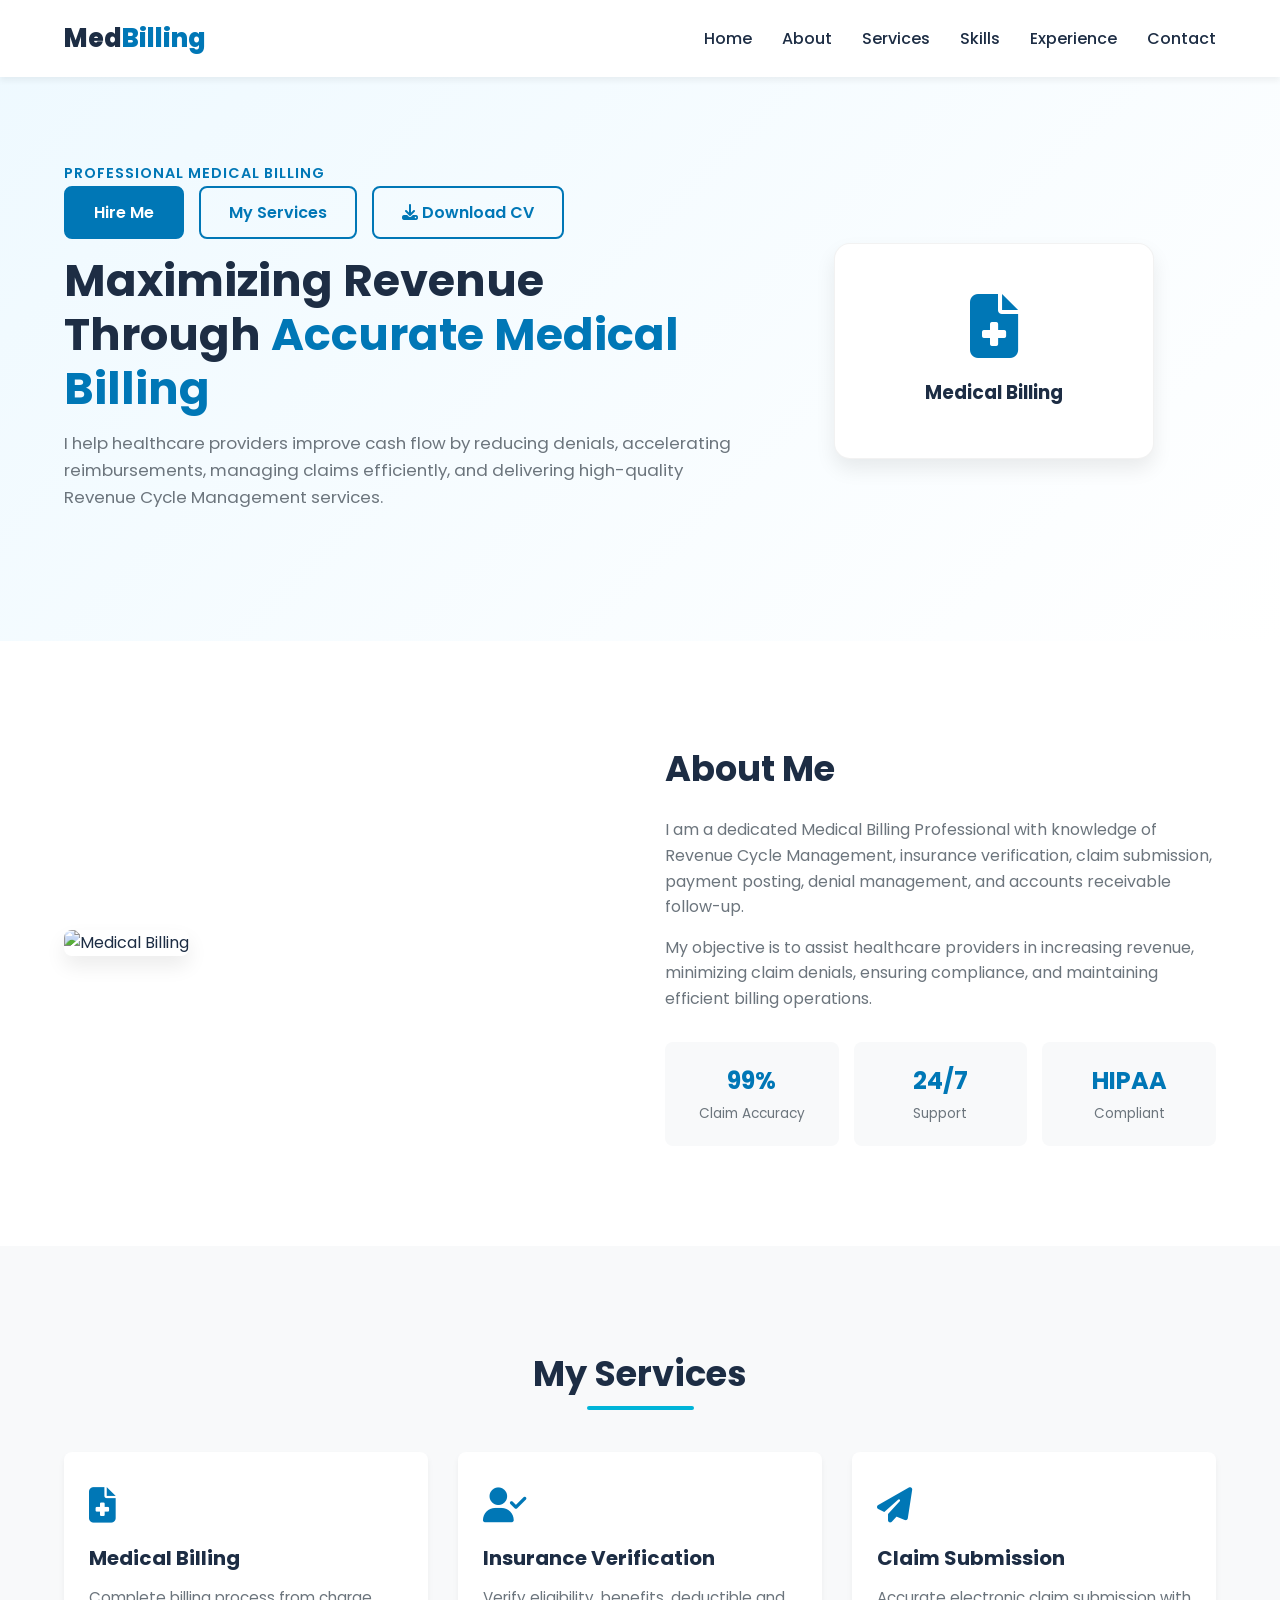
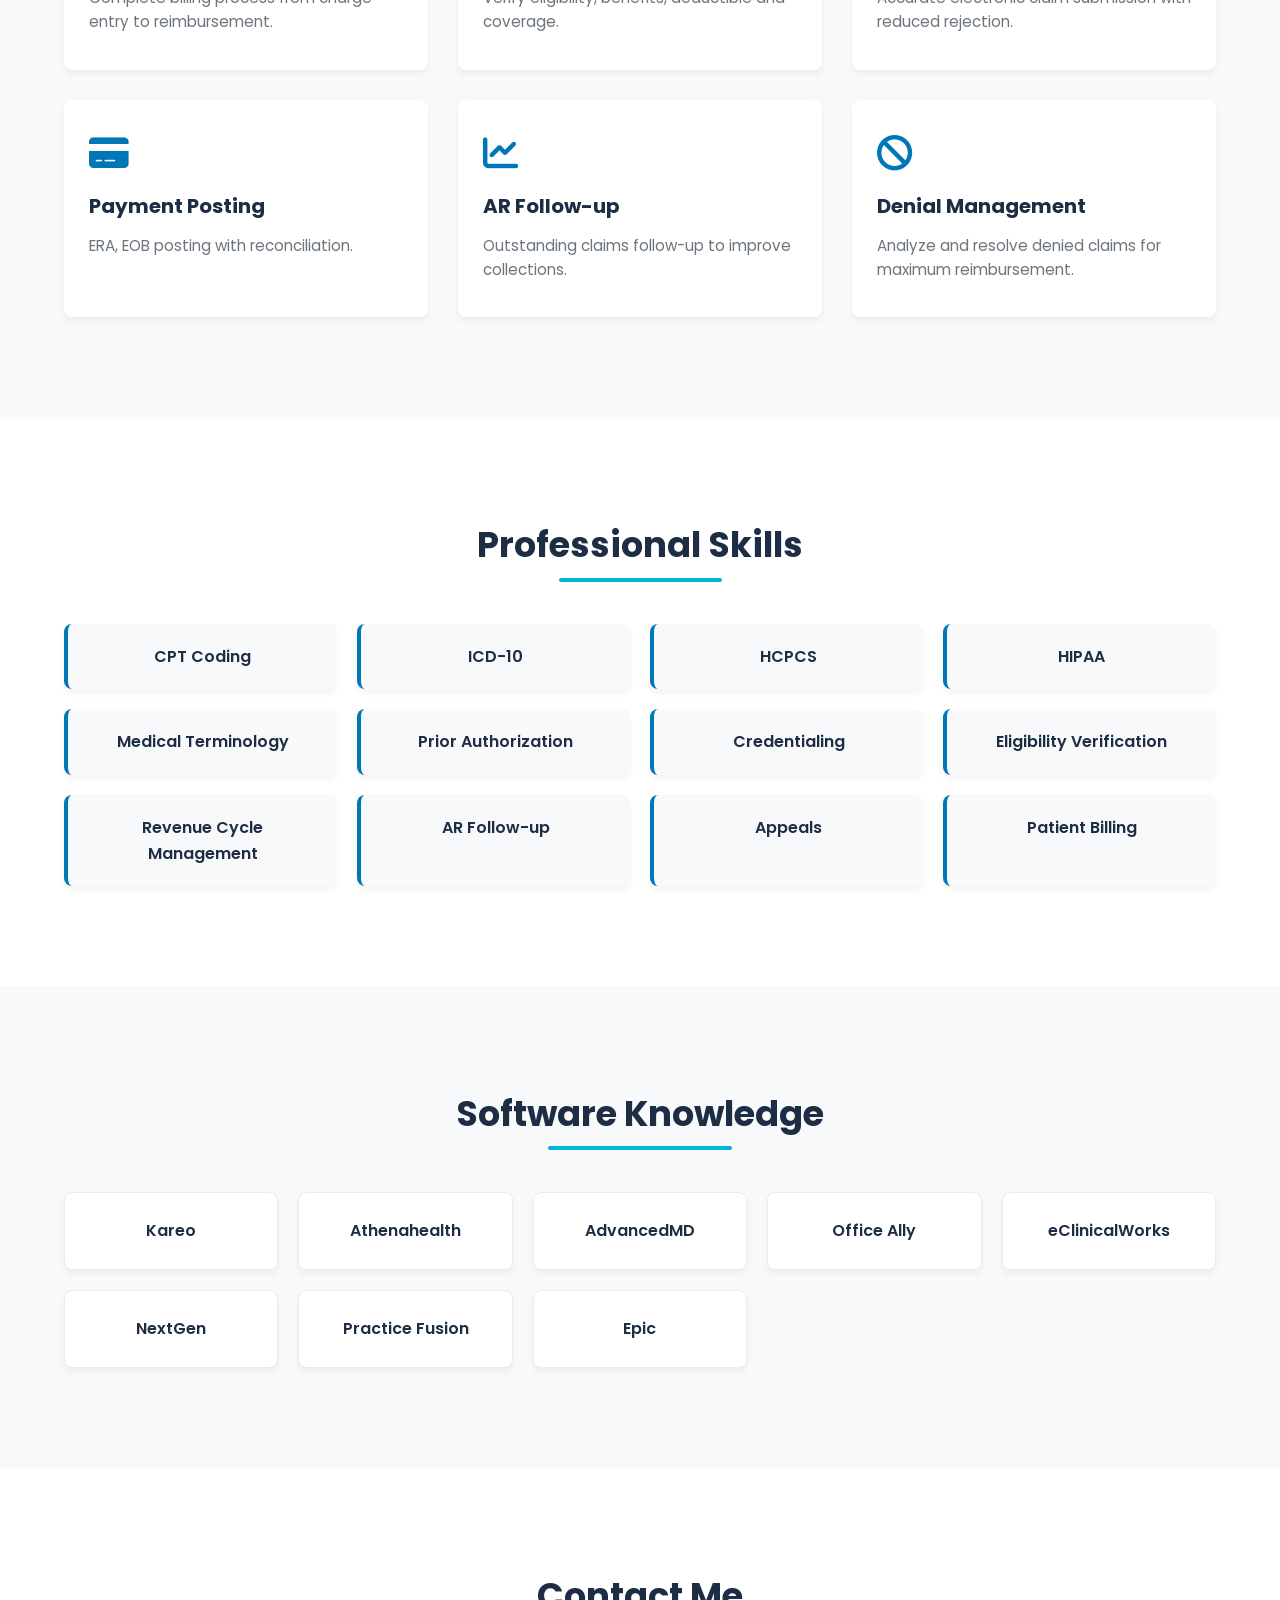
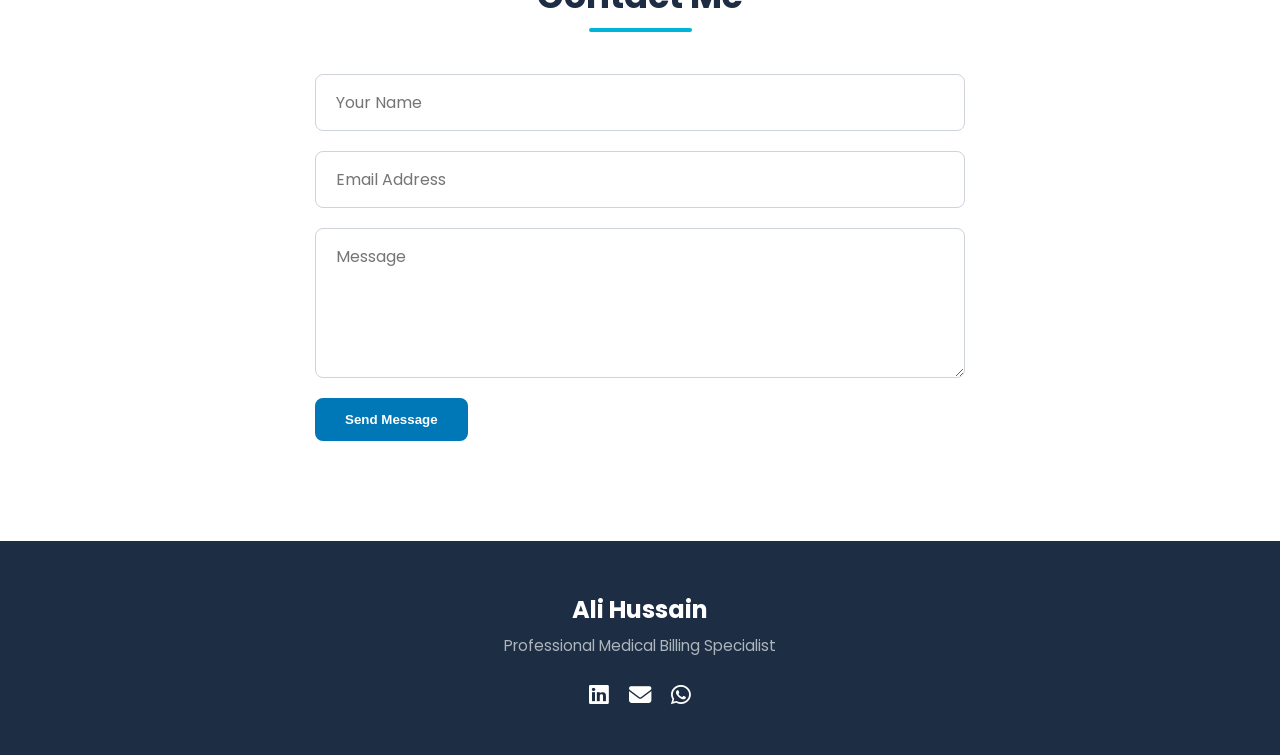
==== index.html @ ff2b83f6 "Rename billing.html to index.html" ====
<!DOCTYPE html>
<html lang="en">

<head>

    <meta charset="UTF-8">
    <meta http-equiv="X-UA-Compatible"
          content="IE=edge">

    <meta name="viewport"
          content="width=device-width, initial-scale=1.0">

    <title>Medical Billing Portfolio | Ali Hussain</title>

    <meta name="description"
          content="Professional Medical Billing Services | Revenue Cycle Management | AR Follow-up | Denial Management | Credentialing">

    <!-- Google Fonts -->

    <link rel="preconnect"
          href="https://fonts.googleapis.com">

    <link rel="preconnect"
          href="https://fonts.gstatic.com"
          crossorigin>

    <link href="https://fonts.googleapis.com/css2?family=Poppins:wght@300;400;500;600;700;800&display=swap"
          rel="stylesheet">

    <!-- Font Awesome -->

    <link rel="stylesheet"
          href="https://cdnjs.cloudflare.com/ajax/libs/font-awesome/6.6.0/css/all.min.css">

<link rel="stylesheet" href="style.css">



</head>

<body>

    <!--========================
        PRELOADER
    =========================-->

    <div id="preloader">

        <div class="loader"></div>

    </div>

    <!--========================
        HEADER
    =========================-->

    <header>

        <div class="container nav-container">

            <h2 class="logo">

                Med<span>Billing</span>

            </h2>

            <nav>

                <ul class="nav-links">

                    <li><a href="#home">Home</a></li>

                    <li><a href="#about">About</a></li>

                    <li><a href="#services">Services</a></li>

                    <li><a href="#skills">Skills</a></li>

                    <li><a href="#experience">Experience</a></li>

                    <li><a href="#contact">Contact</a></li>

                </ul>

            </nav>

            <div class="menu-btn">

                <i class="fas fa-bars"></i>

            </div>

        </div>

    </header>

    <!--========================
        HERO
    =========================-->

    <section id="home"
             class="hero">

        <div class="container hero-content">

            <div class="hero-left">

                <span class="small-title">

                    Professional Medical Billing

                </span>
<div class="hero-buttons">
    <a href="#contact" class="btn">Hire Me</a>
      <a href="#services"
                       class="btn-outline">

                        My Services

                    </a>
    <a href="ali.pdf" download class="btn-outline">
        <i class="fas fa-download"></i> Download CV
    </a>
     
</div>
                <h1>

                    Maximizing Revenue Through

                    <span>

                        Accurate Medical Billing

                    </span>

                </h1>

                <p>

                    I help healthcare providers improve cash flow by reducing denials,
                    accelerating reimbursements, managing claims efficiently, and
                    delivering high-quality Revenue Cycle Management services.

                </p>

            

            </div>

            <div class="hero-right">

                <div class="hero-card">

                    <i class="fa-solid fa-file-medical"></i>

                    <h3>

                        Medical Billing

                    </h3>

                </div>

            </div>

        </div>

    </section>

    <!--========================
        ABOUT
    =========================-->

    <section id="about"
             class="about">

        <div class="container section-grid">

            <div>

                <img src="https://images.unsplash.com/photo-1576091160550-2173dba999ef?w=800"
                     alt="Medical Billing">

            </div>

            <div>

                <h2>

                    About Me

                </h2>

                <p>

                    I am a dedicated Medical Billing Professional with knowledge of
                    Revenue Cycle Management, insurance verification, claim submission,
                    payment posting, denial management, and accounts receivable follow-up.

                </p>

                <p>

                    My objective is to assist healthcare providers in increasing revenue,
                    minimizing claim denials, ensuring compliance, and maintaining
                    efficient billing operations.

                </p>

                <div class="about-boxes">

                    <div class="box">

                        <h3>99%</h3>

                        <span>Claim Accuracy</span>

                    </div>

                    <div class="box">

                        <h3>24/7</h3>

                        <span>Support</span>

                    </div>

                    <div class="box">

                        <h3>HIPAA</h3>

                        <span>Compliant</span>

                    </div>

                </div>

            </div>

        </div>

    </section>

    <!--========================
        SERVICES
    =========================-->

    <section id="services"
             class="services">

        <div class="container">

            <div class="section-title">

                <h2>

                    My Services

                </h2>

            </div>

            <div class="service-grid">

                <div class="service-card">

                    <i class="fas fa-file-medical"></i>

                    <h3>

                        Medical Billing

                    </h3>

                    <p>

                        Complete billing process from charge entry to reimbursement.

                    </p>

                </div>

                <div class="service-card">

                    <i class="fas fa-user-check"></i>

                    <h3>

                        Insurance Verification

                    </h3>

                    <p>

                        Verify eligibility, benefits, deductible and coverage.

                    </p>

                </div>

                <div class="service-card">

                    <i class="fas fa-paper-plane"></i>

                    <h3>

                        Claim Submission

                    </h3>

                    <p>

                        Accurate electronic claim submission with reduced rejection.

                    </p>

                </div>

                <div class="service-card">

                    <i class="fas fa-credit-card"></i>

                    <h3>

                        Payment Posting

                    </h3>

                    <p>

                        ERA, EOB posting with reconciliation.

                    </p>

                </div>

                <div class="service-card">

                    <i class="fas fa-chart-line"></i>

                    <h3>

                        AR Follow-up

                    </h3>

                    <p>

                        Outstanding claims follow-up to improve collections.

                    </p>

                </div>

                <div class="service-card">

                    <i class="fas fa-ban"></i>

                    <h3>

                        Denial Management

                    </h3>

                    <p>

                        Analyze and resolve denied claims for maximum reimbursement.

                    </p>

                </div>

            </div>

        </div>

    </section>

    <!--========================
        SKILLS
    =========================-->

    <section id="skills"
             class="skills">

        <div class="container">

            <div class="section-title">

                <h2>

                    Professional Skills

                </h2>

            </div>

            <div class="skill-grid">

                <div class="skill">

                    CPT Coding

                </div>

                <div class="skill">

                    ICD-10

                </div>

                <div class="skill">

                    HCPCS

                </div>

                <div class="skill">

                    HIPAA

                </div>

                <div class="skill">

                    Medical Terminology

                </div>

                <div class="skill">

                    Prior Authorization

                </div>

                <div class="skill">

                    Credentialing

                </div>

                <div class="skill">

                    Eligibility Verification

                </div>

                <div class="skill">

                    Revenue Cycle Management

                </div>

                <div class="skill">

                    AR Follow-up

                </div>

                <div class="skill">

                    Appeals

                </div>

                <div class="skill">

                    Patient Billing

                </div>

            </div>

        </div>

    </section>

    <!--========================
        EXPERIENCE
    =========================-->

    <section id="experience"
             class="experience">

        <div class="container">

            <div class="section-title">

                <h2>

                    Software Knowledge

                </h2>

            </div>

            <div class="software-grid">

                <div>Kareo</div>

                <div>Athenahealth</div>

                <div>AdvancedMD</div>

                <div>Office Ally</div>

                <div>eClinicalWorks</div>

                <div>NextGen</div>

                <div>Practice Fusion</div>

                <div>Epic</div>

            </div>

        </div>

    </section>

    <!--========================
        CONTACT
    =========================-->

    <section id="contact"
             class="contact">

        <div class="container">

            <div class="section-title">

                <h2>

                    Contact Me

                </h2>

            </div>

            <form action="Thanks.html" method="POST">
    <input type="text" name="name" placeholder="Your Name" required>
    <input type="email" name="email" placeholder="Email Address" required>
    <textarea name="message" placeholder="Message" required></textarea>
    <button type="submit" class="btn" name="btn">Send Message</button>
</form>

        </div>

    </section>

    <!--========================
        FOOTER
    =========================-->

    <footer>

        <div class="container">

            <h3>

                Ali Hussain

            </h3>

            <p>

                Professional Medical Billing Specialist

            </p>

      
<div class="socials">
    <a href="923213318473" target="_blank"><i class="fab fa-linkedin"></i></a>
    <a href="alihussain7312l@gmail.com"><i class="fas fa-envelope"></i></a>
    <a href="https://wa.me/YOUR_PHONE_NUMBER" target="_blank"><i class="fab fa-whatsapp"></i></a>
</div>
    </footer>

    

</body>

</html>
---- style.css ----
/* ==========================================
   RESET & VARIABLES
   ========================================== */
:root {
  --primary-color: #0077b6;
  --primary-dark: #023e8a;
  --accent-color: #00b4d8;
  --bg-light: #f8f9fa;
  --bg-white: #ffffff;
  --text-dark: #1d2d44;
  --text-muted: #6c757d;
  --shadow-sm: 0 4px 6px rgba(0, 0, 0, 0.05);
  --shadow-md: 0 10px 20px rgba(0, 0, 0, 0.08);
  --radius: 8px;
  --transition: all 0.3s ease;
}

* {
  margin: 0;
  padding: 0;
  box-sizing: border-box;
}

html {
  scroll-behavior: smooth;
}

body {
  font-family: 'Poppins', sans-serif;
  color: var(--text-dark);
  background-color: var(--bg-white);
  line-height: 1.6;
}

ul {
  list-style: none;
}

a {
  text-decoration: none;
  color: inherit;
}

.container {
  width: 90%;
  max-width: 1200px;
  margin: 0 auto;
}

/* ==========================================
   BUTTONS & TYPOGRAPHY
   ========================================== */
.btn {
  display: inline-block;
  padding: 12px 28px;
  background-color: var(--primary-color);
  color: #fff;
  border-radius: var(--radius);
  font-weight: 600;
  border: 2px solid var(--primary-color);
  cursor: pointer;
  transition: var(--transition);
}

.btn:hover {
  background-color: var(--primary-dark);
  border-color: var(--primary-dark);
}

.btn-outline {
  display: inline-block;
  padding: 12px 28px;
  background-color: transparent;
  color: var(--primary-color);
  border-radius: var(--radius);
  font-weight: 600;
  border: 2px solid var(--primary-color);
  cursor: pointer;
  transition: var(--transition);
}

.btn-outline:hover {
  background-color: var(--primary-color);
  color: #fff;
}

.section-title {
  text-align: center;
  margin-bottom: 50px;
}

.section-title h2 {
  font-size: 2.2rem;
  font-weight: 700;
  position: relative;
  display: inline-block;
}

.section-title h2::after {
  content: '';
  position: absolute;
  width: 50%;
  height: 4px;
  background-color: var(--accent-color);
  bottom: -8px;
  left: 25%;
  border-radius: 2px;
}

/* ==========================================
   PRELOADER
   ========================================== */
#preloader {
  position: fixed;
  inset: 0;
  background: #fff;
  z-index: 9999;
  display: flex;
  justify-content: center;
  align-items: center;
}

.loader {
  width: 48px;
  height: 48px;
  border: 5px solid var(--bg-light);
  border-bottom-color: var(--primary-color);
  border-radius: 50%;
  animation: rotation 1s linear infinite;
}

@keyframes rotation {
  0% { transform: rotate(0deg); }
  100% { transform: rotate(360deg); }
}

/* ==========================================
   HEADER & NAVIGATION
   ========================================== */
header {
  position: fixed;
  top: 0;
  left: 0;
  width: 100%;
  background: rgba(255, 255, 255, 0.95);
  backdrop-filter: blur(8px);
  box-shadow: var(--shadow-sm);
  z-index: 1000;
}

.nav-container {
  display: flex;
  justify-content: space-between;
  align-items: center;
  padding: 18px 0;
}

.logo {
  font-size: 1.6rem;
  font-weight: 800;
  color: var(--text-dark);
}

.logo span {
  color: var(--primary-color);
}

.nav-links {
  display: flex;
  gap: 30px;
}

.nav-links a {
  font-weight: 500;
  transition: var(--transition);
}

.nav-links a:hover {
  color: var(--primary-color);
}

.menu-btn {
  display: none;
  font-size: 1.5rem;
  cursor: pointer;
}

/* ==========================================
   HERO SECTION
   ========================================== */
.hero {
  padding: 160px 0 100px;
  background: linear-gradient(135deg, #eef9ff 0%, #ffffff 100%);
}

.hero-content {
  display: grid;
  grid-template-columns: 1.2fr 0.8fr;
  gap: 40px;
  align-items: center;
}

.small-title {
  color: var(--primary-color);
  font-weight: 600;
  text-transform: uppercase;
  letter-spacing: 1px;
  font-size: 0.9rem;
}

.hero-left h1 {
  font-size: 2.8rem;
  line-height: 1.2;
  margin: 15px 0;
}

.hero-left h1 span {
  color: var(--primary-color);
}

.hero-left p {
  color: var(--text-muted);
  margin-bottom: 30px;
  font-size: 1.05rem;
}

.hero-buttons {
  display: flex;
  gap: 15px;
}

.hero-right {
  display: flex;
  justify-content: center;
}

.hero-card {
  background: var(--bg-white);
  padding: 50px 40px;
  border-radius: 16px;
  box-shadow: var(--shadow-md);
  text-align: center;
  border: 1px solid rgba(0, 0, 0, 0.05);
  width: 100%;
  max-width: 320px;
}

.hero-card i {
  font-size: 4rem;
  color: var(--primary-color);
  margin-bottom: 20px;
}

/* ==========================================
   ABOUT SECTION
   ========================================== */
.about {
  padding: 100px 0;
}

.section-grid {
  display: grid;
  grid-template-columns: 1fr 1fr;
  gap: 50px;
  align-items: center;
}

.section-grid img {
  width: 100%;
  border-radius: var(--radius);
  box-shadow: var(--shadow-md);
  object-fit: cover;
}

.about h2 {
  font-size: 2.2rem;
  margin-bottom: 20px;
}

.about p {
  color: var(--text-muted);
  margin-bottom: 15px;
}

.about-boxes {
  display: grid;
  grid-template-columns: repeat(3, 1fr);
  gap: 15px;
  margin-top: 30px;
}

.about-boxes .box {
  background: var(--bg-light);
  padding: 20px;
  border-radius: var(--radius);
  text-align: center;
}

.about-boxes .box h3 {
  color: var(--primary-color);
  font-size: 1.5rem;
}

.about-boxes .box span {
  font-size: 0.85rem;
  color: var(--text-muted);
}

/* ==========================================
   SERVICES SECTION
   ========================================== */
.services {
  padding: 100px 0;
  background-color: var(--bg-light);
}

.service-grid {
  display: grid;
  grid-template-columns: repeat(auto-fit, minmax(300px, 1fr));
  gap: 30px;
}

.service-card {
  background: var(--bg-white);
  padding: 35px 25px;
  border-radius: var(--radius);
  box-shadow: var(--shadow-sm);
  transition: var(--transition);
}

.service-card:hover {
  transform: translateY(-8px);
  box-shadow: var(--shadow-md);
}

.service-card i {
  font-size: 2.2rem;
  color: var(--primary-color);
  margin-bottom: 20px;
}

.service-card h3 {
  margin-bottom: 12px;
  font-size: 1.25rem;
}

.service-card p {
  color: var(--text-muted);
  font-size: 0.95rem;
}

/* ==========================================
   SKILLS SECTION
   ========================================== */
.skills {
  padding: 100px 0;
}

.skill-grid {
  display: grid;
  grid-template-columns: repeat(auto-fit, minmax(220px, 1fr));
  gap: 20px;
}

.skill {
  background: var(--bg-light);
  padding: 20px;
  text-align: center;
  border-radius: var(--radius);
  font-weight: 600;
  border-left: 4px solid var(--primary-color);
  box-shadow: var(--shadow-sm);
  transition: var(--transition);
}

.skill:hover {
  background: var(--primary-color);
  color: #fff;
}

/* ==========================================
   EXPERIENCE / SOFTWARE SECTION
   ========================================== */
.experience {
  padding: 100px 0;
  background-color: var(--bg-light);
}

.software-grid {
  display: grid;
  grid-template-columns: repeat(auto-fit, minmax(180px, 1fr));
  gap: 20px;
}

.software-grid div {
  background: var(--bg-white);
  padding: 25px;
  text-align: center;
  border-radius: var(--radius);
  font-weight: 600;
  box-shadow: var(--shadow-sm);
  border: 1px solid #e9ecef;
}

/* ==========================================
   CONTACT SECTION
   ========================================== */
.contact {
  padding: 100px 0;
}

.contact form {
  max-width: 650px;
  margin: 0 auto;
  display: flex;
  flex-direction: column;
  gap: 20px;
}

.contact input,
.contact textarea {
  width: 100%;
  padding: 15px 20px;
  border: 1px solid #ced4da;
  border-radius: var(--radius);
  font-family: inherit;
  font-size: 1rem;
  outline: none;
  transition: var(--transition);
}

.contact input:focus,
.contact textarea:focus {
  border-color: var(--primary-color);
  box-shadow: 0 0 0 3px rgba(0, 119, 182, 0.15);
}

.contact textarea {
  height: 150px;
  resize: vertical;
}

.contact button {
  align-self: flex-start;
}

/* ==========================================
   FOOTER
   ========================================== */
footer {
  background-color: var(--text-dark);
  color: #fff;
  padding: 50px 0 20px;
  text-align: center;
}

footer h3 {
  font-size: 1.5rem;
  margin-bottom: 5px;
}

footer p {
  color: #adb5bd;
  font-size: 0.95rem;
}

.socials {
  display: flex;
  justify-content: center;
  gap: 20px;
  margin: 25px 0;
}

.socials i {
  font-size: 1.4rem;
  color: #fff;
  cursor: pointer;
  transition: var(--transition);
}

.socials i:hover {
  color: var(--accent-color);
}

footer p:last-child {
  margin-top: 20px;
  font-size: 0.85rem;
  border-top: 1px solid rgba(255, 255, 255, 0.1);
  padding-top: 20px;
}

/* ==========================================
   RESPONSIVE MEDIA QUERIES
   ========================================== */
@media (max-width: 992px) {
  .hero-content,
  .section-grid {
    grid-template-columns: 1fr;
  }

  .hero {
    padding-top: 130px;
  }

  .hero-right {
    margin-top: 20px;
  }
}

@media (max-width: 768px) {
  .menu-btn {
    display: block;
  }

  .nav-links {
    position: fixed;
    top: 70px;
    left: -100%;
    width: 100%;
    height: calc(100vh - 70px);
    background-color: var(--bg-white);
    flex-direction: column;
    align-items: center;
    padding-top: 50px;
    transition: var(--transition);
  }

  /* Add .active class via script.js when menu button is clicked */
  .nav-links.active {
    left: 0;
  }

  .hero-left h1 {
    font-size: 2.1rem;
  }

  .about-boxes {
    grid-template-columns: 1fr;
  }
}

/* Force hide preloader */
#preloader {
  display: none !important;
}
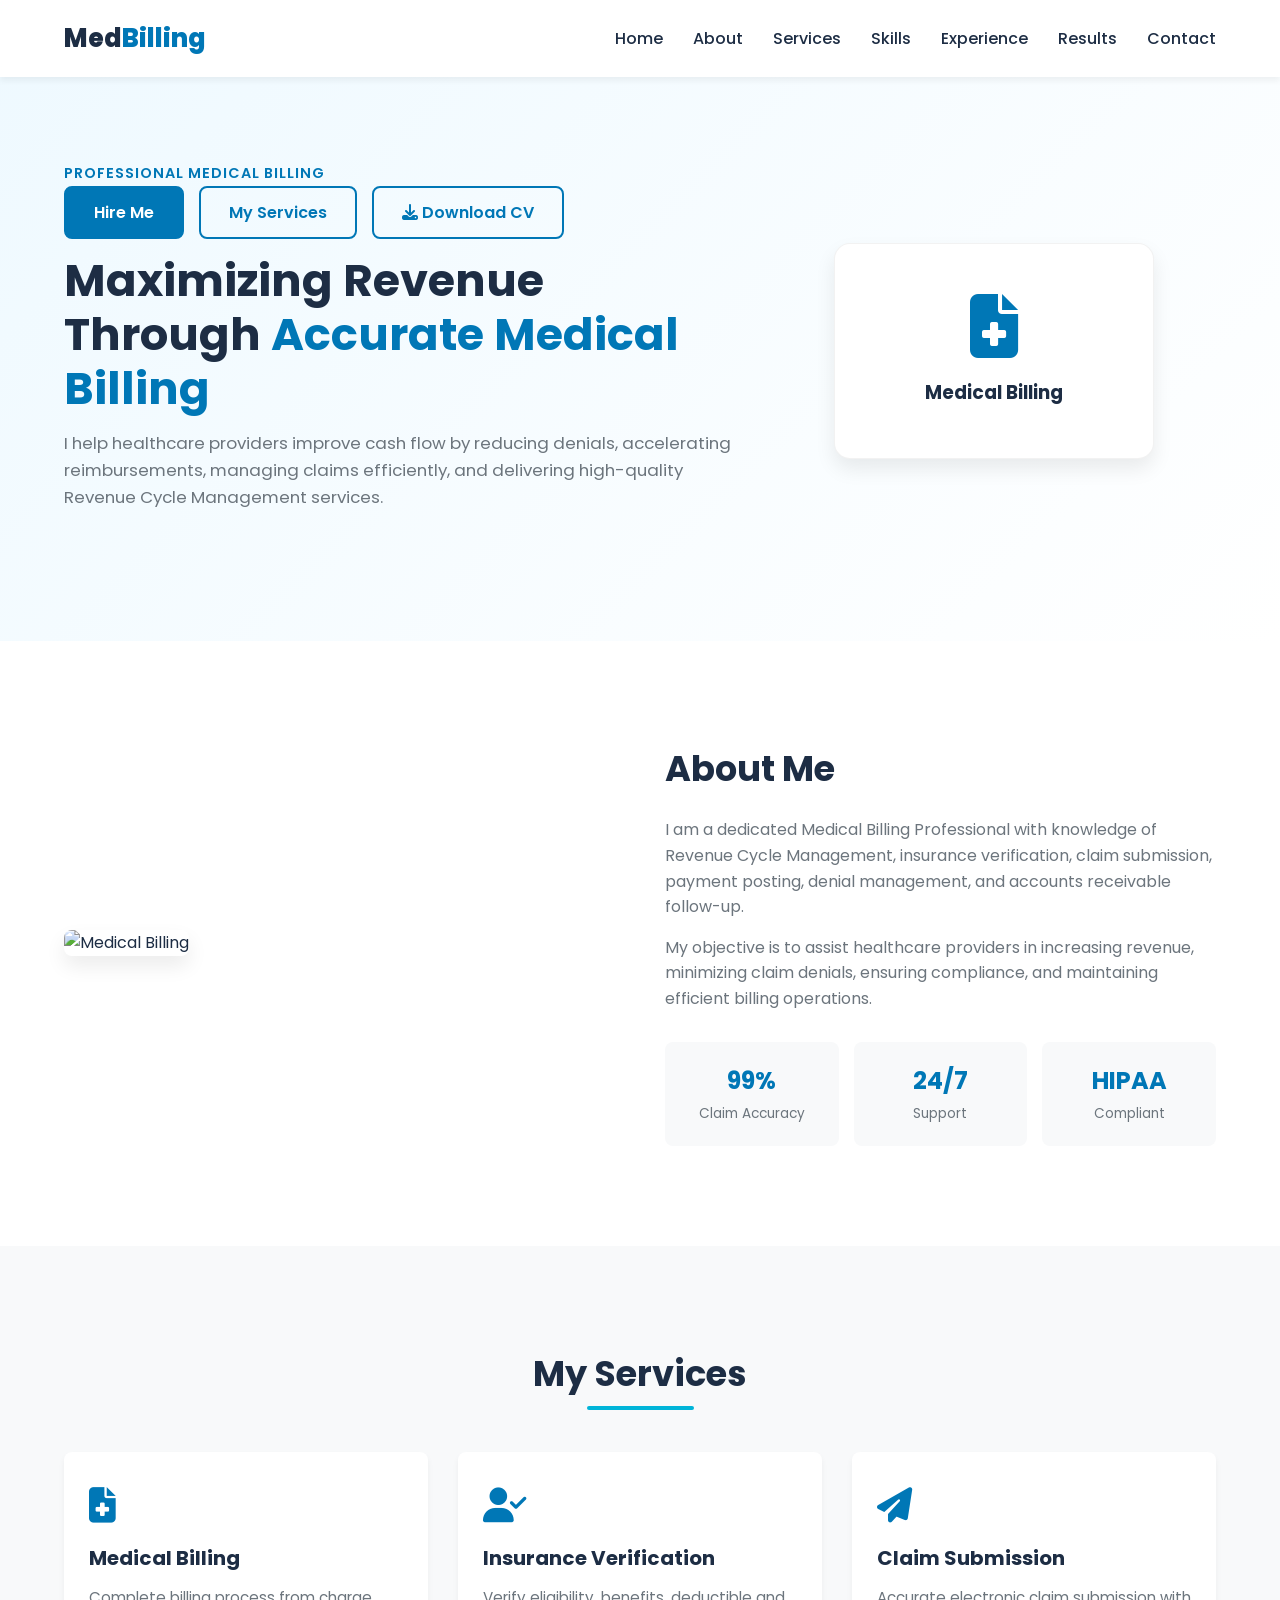
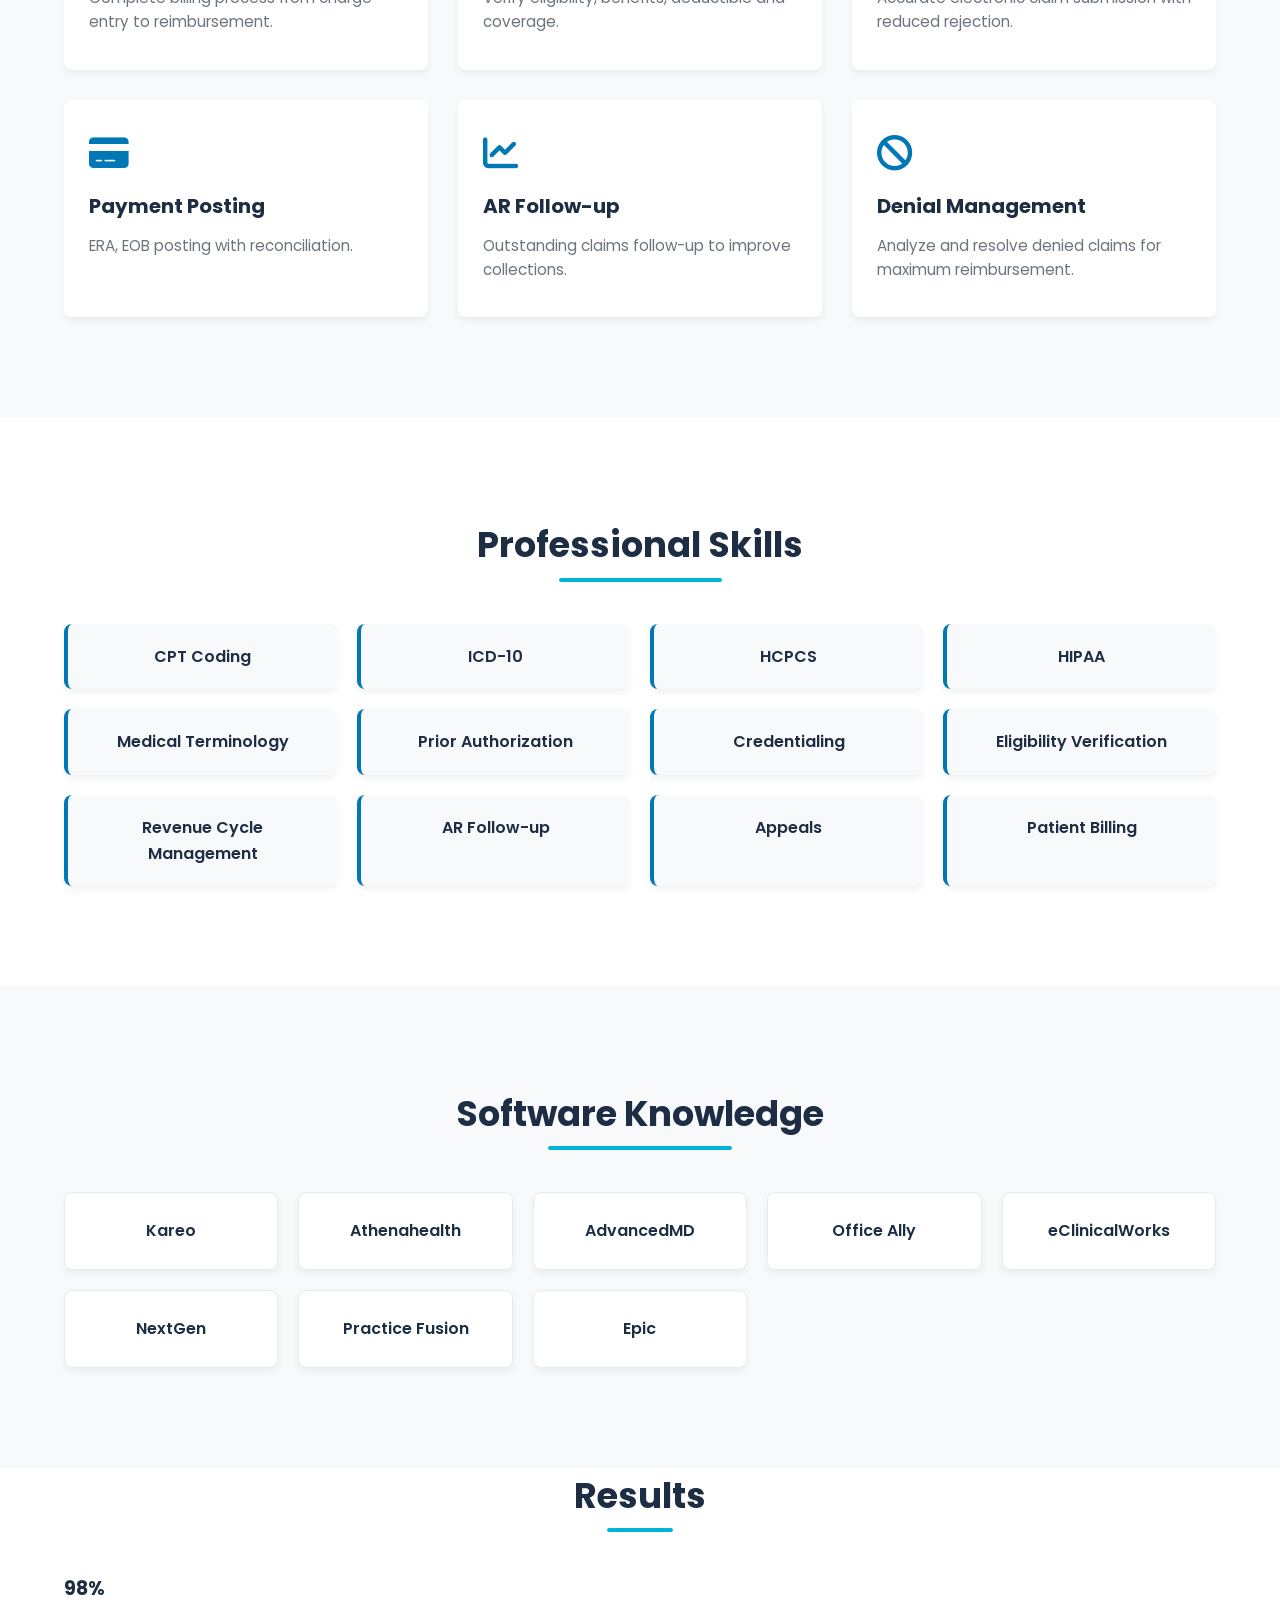
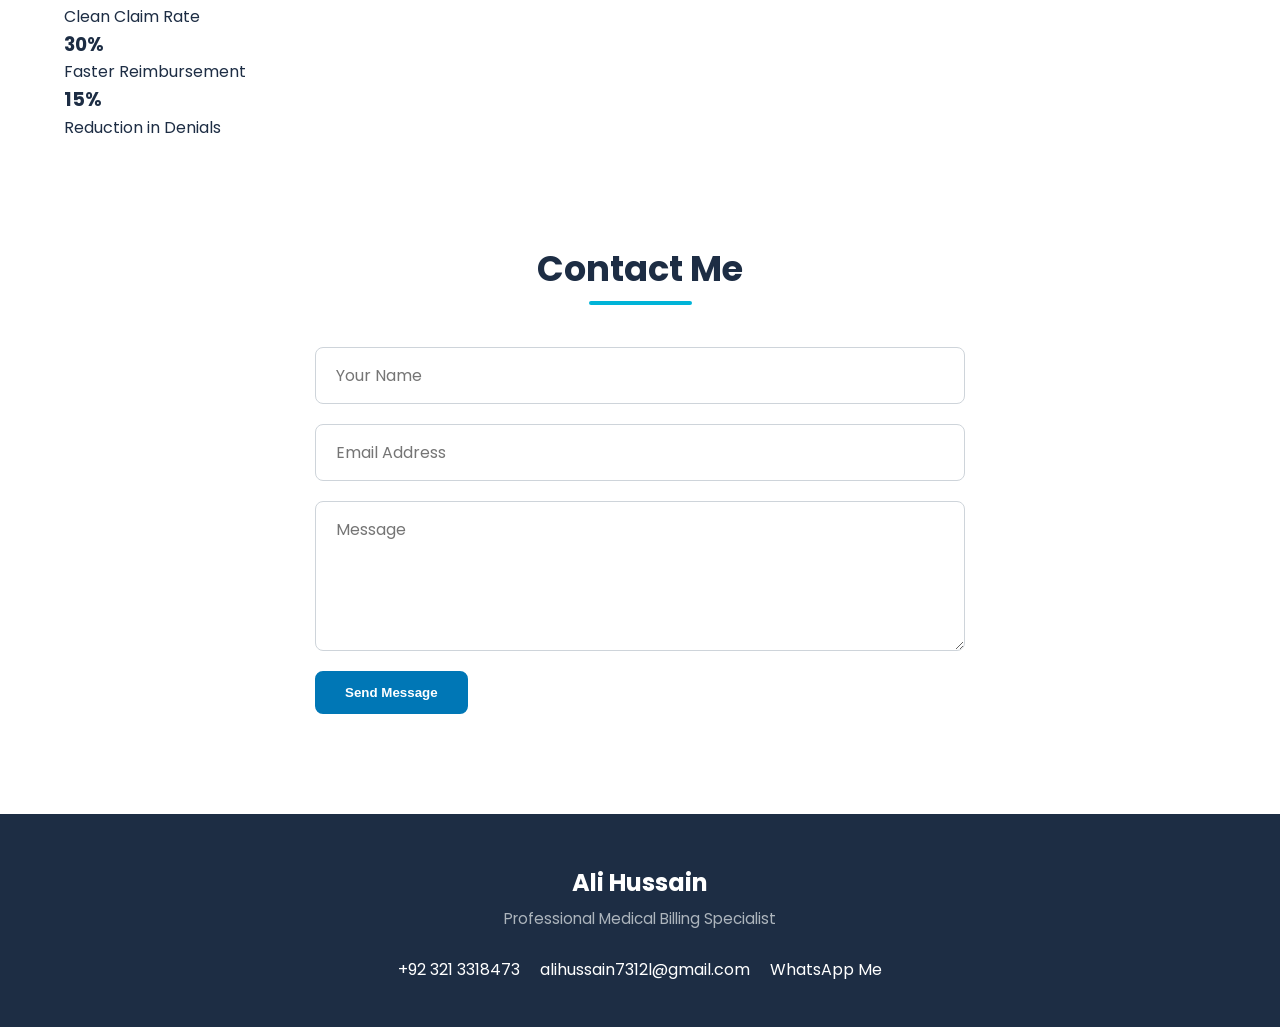
==== commit 58a7fec3: "Revise index.html for improved structure and content Updated the HTML structure and content for the " ====
--- a/index.html
+++ b/index.html
@@ -78,6 +78,8 @@
                     <li><a href="#skills">Skills</a></li>
 
                     <li><a href="#experience">Experience</a></li>
+
+                     <li><a href="#results">Results</a></li>
 
                     <li><a href="#contact">Contact</a></li>
 
@@ -179,8 +181,7 @@
 
             <div>
 
-                <img src="https://images.unsplash.com/photo-1576091160550-2173dba999ef?w=800"
-                     alt="Medical Billing">
+               <img src="https://images.unsplash.com/photo-1576091160550-2173dba999ef?w=800" alt="Medical Billing">
 
             </div>
 
@@ -480,6 +481,9 @@
         EXPERIENCE
     =========================-->
 
+ 
+
+
     <section id="experience"
              class="experience">
 
@@ -519,6 +523,22 @@
 
     </section>
 
+     <!--=============================
+            Results
+         ==========================-->
+    <section id="results">
+  <div class="container">
+    <div class="section-title">
+      <h2>Results</h2>
+    </div>
+    <div class="stats">
+      <div><h3>98%</h3><p>Clean Claim Rate</p></div>
+      <div><h3>30%</h3><p>Faster Reimbursement</p></div>
+      <div><h3>15%</h3><p>Reduction in Denials</p></div>
+    </div>
+  </div>
+</section>
+    
     <!--========================
         CONTACT
     =========================-->
@@ -571,9 +591,9 @@
 
       
 <div class="socials">
-    <a href="923213318473" target="_blank"><i class="fab fa-linkedin"></i></a>
-    <a href="alihussain7312l@gmail.com"><i class="fas fa-envelope"></i></a>
-    <a href="https://wa.me/YOUR_PHONE_NUMBER" target="_blank"><i class="fab fa-whatsapp"></i></a>
+ <a href="tel:+923213318473">+92 321 3318473</a>
+<a href="mailto:alihussain7312l@gmail.com">alihussain7312l@gmail.com</a>
+<a href="https://wa.me/923213318473" target="_blank" rel="noopener">WhatsApp Me</a>
 </div>
     </footer>
 
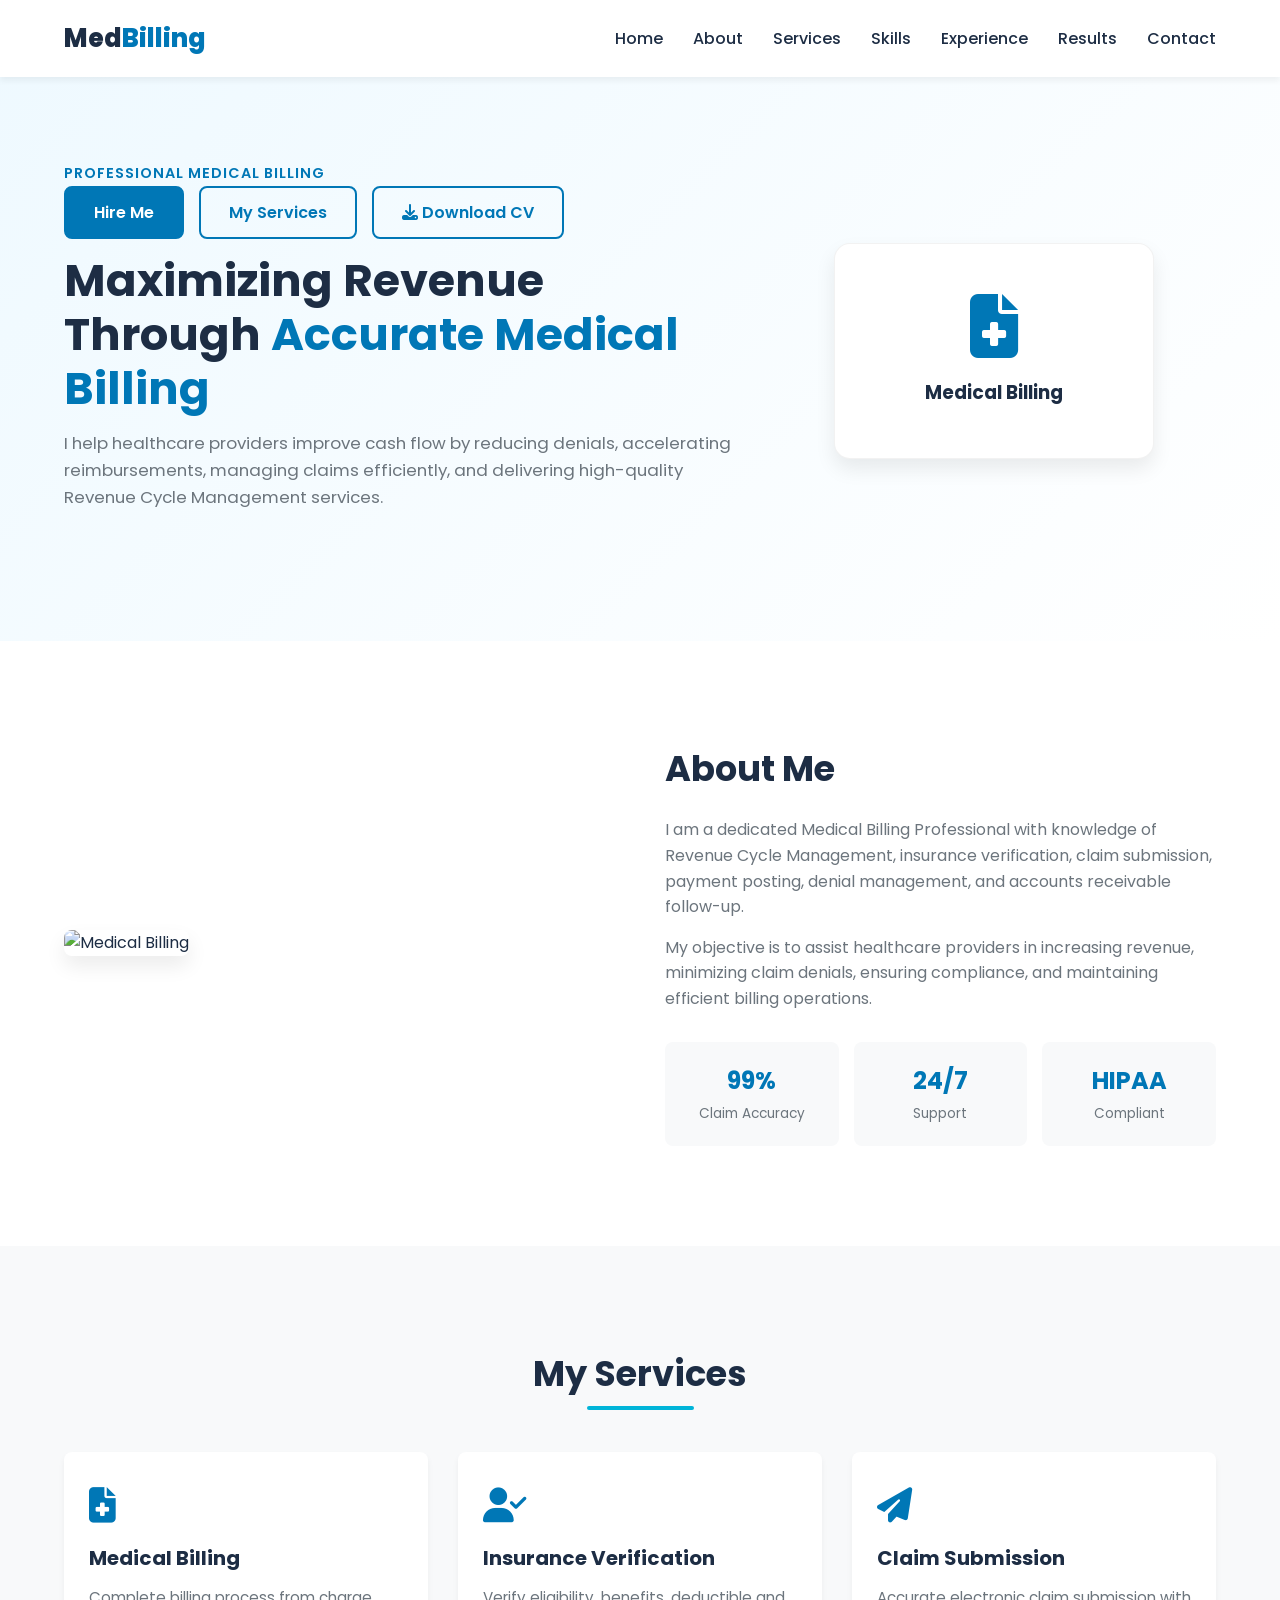
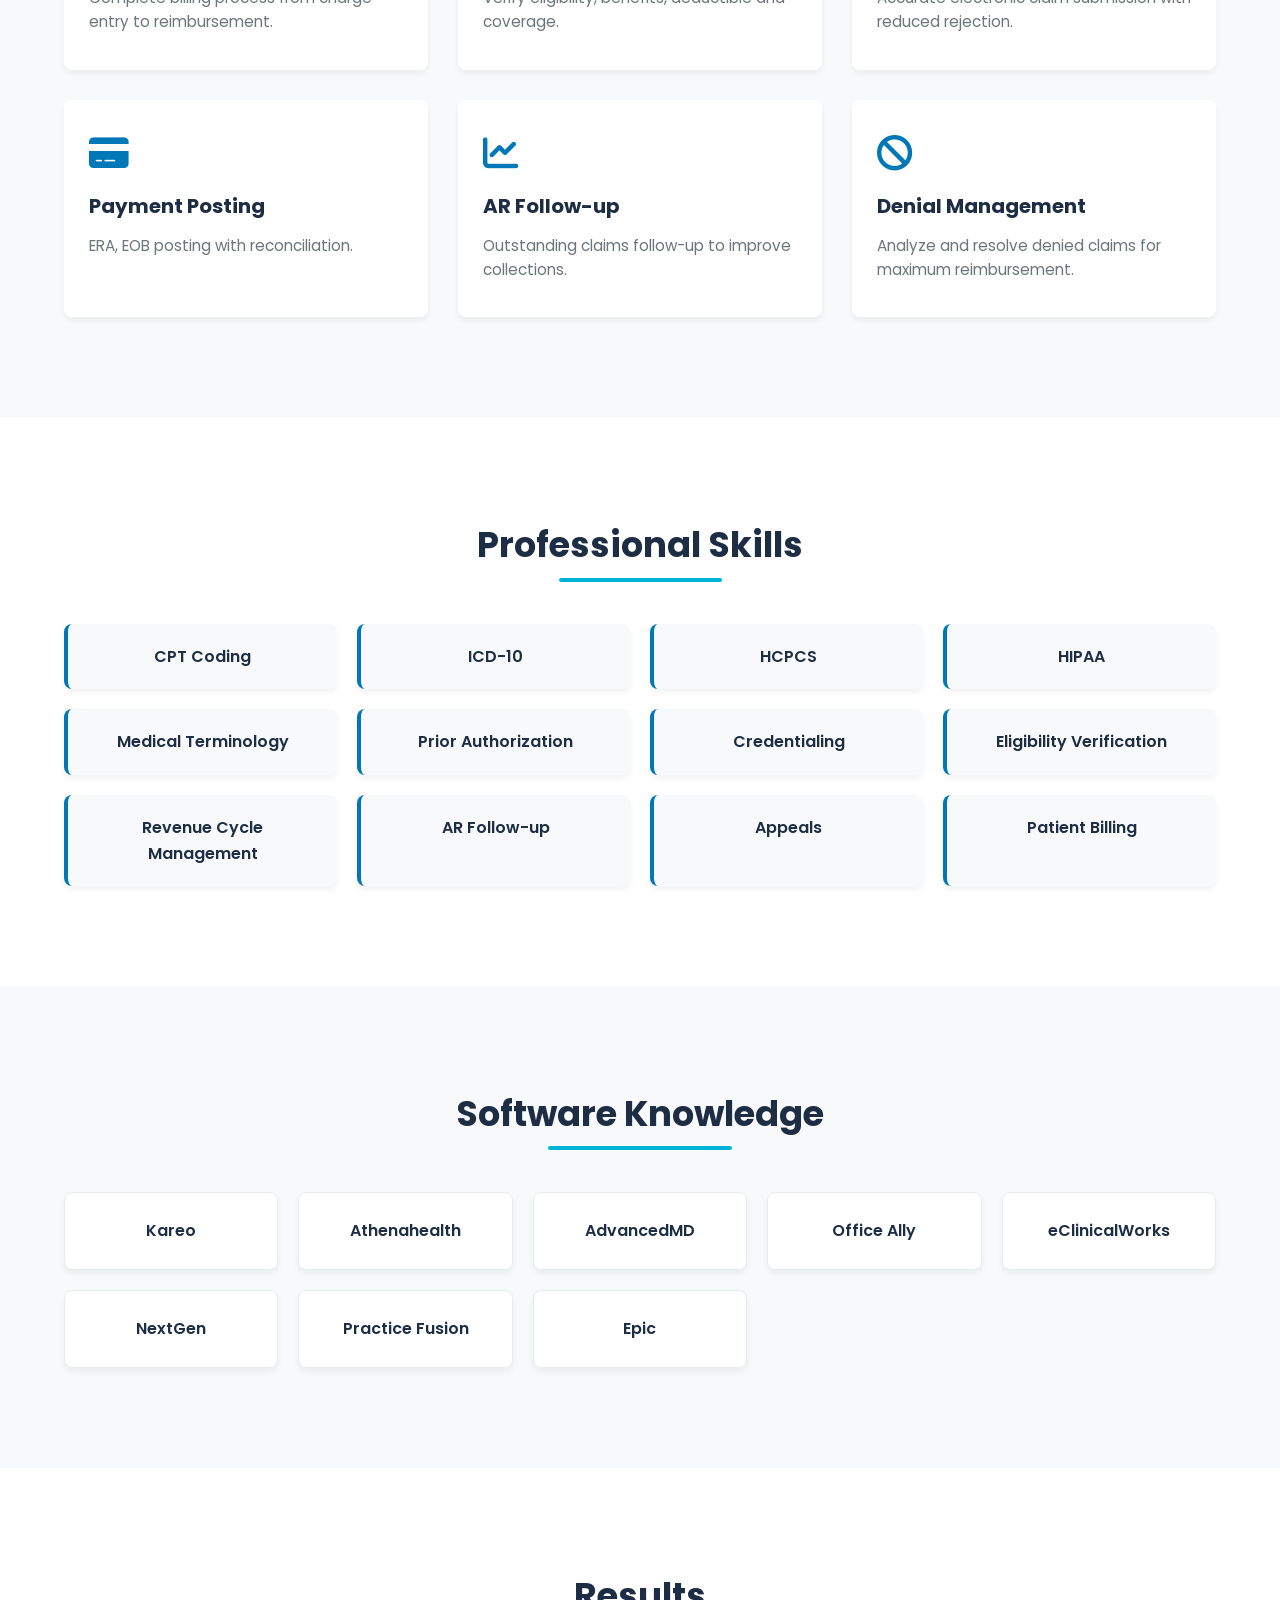
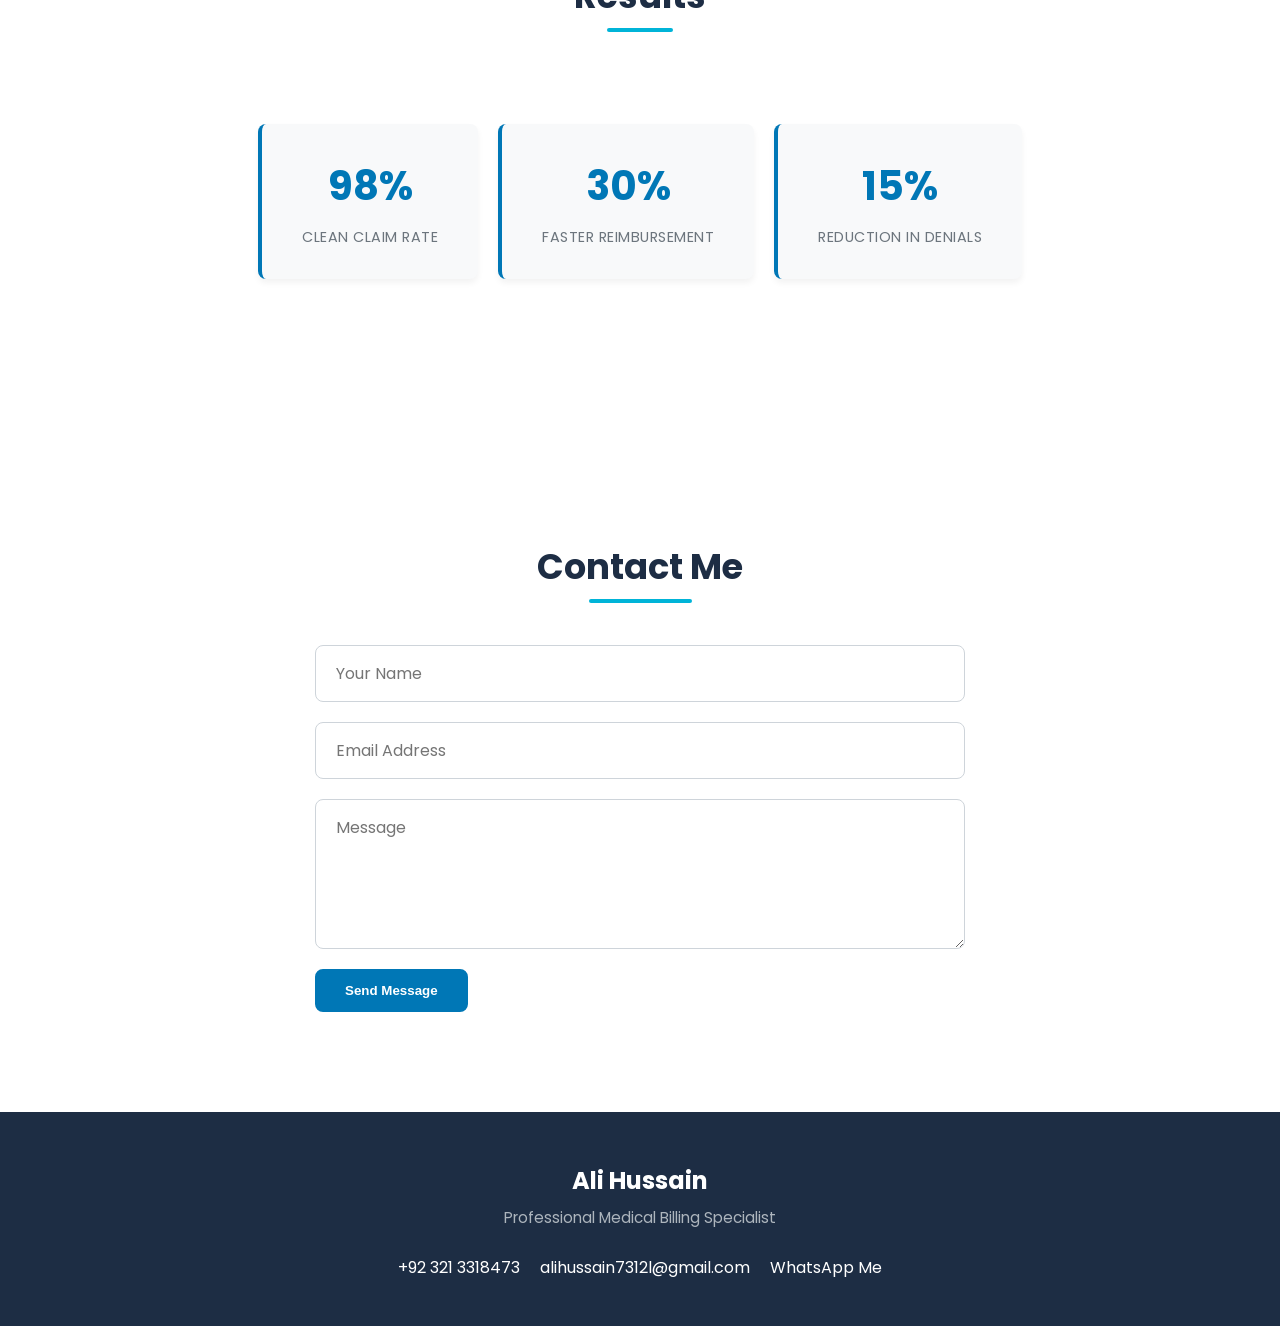
==== commit 461e2703: "Refactor index.html structure and content" ====
--- a/index.html
+++ b/index.html
@@ -175,7 +175,7 @@
     =========================-->
 
     <section id="about"
-             class="about">
+              class="about reveal">
 
         <div class="container section-grid">
 
@@ -248,7 +248,7 @@
     =========================-->
 
     <section id="services"
-             class="services">
+              class="services reveal">
 
         <div class="container">
 
@@ -383,7 +383,7 @@
     =========================-->
 
     <section id="skills"
-             class="skills">
+             class="skills reveal">
 
         <div class="container">
 
@@ -485,7 +485,7 @@
 
 
     <section id="experience"
-             class="experience">
+             class="experience reveal">
 
         <div class="container">
 
@@ -526,7 +526,7 @@
      <!--=============================
             Results
          ==========================-->
-    <section id="results">
+    <section id="results"  class="reveal">
   <div class="container">
     <div class="section-title">
       <h2>Results</h2>
@@ -598,7 +598,7 @@
     </footer>
 
     
-
+<script src="script.js"></script>
 </body>
 
 </html>
--- a/style.css
+++ b/style.css
@@ -542,4 +542,77 @@
 /* Force hide preloader */
 #preloader {
   display: none !important;
-}+}
+
+/* ===== Results Section ===== */
+#results {
+  padding: 100px 0;
+  background-color: var(--bg-white);
+  text-align: center;
+
+    padding: 100px 0;
+  background-color: var(--bg-white);
+  text-align: center;
+  scroll-margin-top: 90px;   /* ye line add karein */
+
+}
+
+#results h2 {
+  font-size: 2.2rem;
+  font-weight: 700;
+  margin-bottom: 50px;
+  color: var(--text-dark);
+  position: relative;
+  display: inline-block;
+}
+
+#results h2::after {
+  content: '';
+  position: absolute;
+  width: 50%;
+  height: 4px;
+  background-color: var(--accent-color);
+  bottom: -8px;
+  left: 25%;
+  border-radius: 2px;
+}
+
+/* Stats grid */
+.stats {
+  display: flex;
+  justify-content: center;
+  flex-wrap: wrap;
+  gap: 20px;
+  margin-bottom: 60px;
+}
+
+.stats > div {
+  background: var(--bg-light);
+  border-radius: var(--radius);
+  padding: 30px 40px;
+  box-shadow: var(--shadow-sm);
+  min-width: 180px;
+  border-left: 4px solid var(--primary-color);
+  transition: var(--transition);
+}
+
+.stats > div:hover {
+  transform: translateY(-8px);
+  box-shadow: var(--shadow-md);
+}
+
+.stats h3 {
+  font-size: 2.5rem;
+  color: var(--primary-color);
+  margin: 0 0 8px;
+  font-weight: 700;
+}
+
+.stats p {
+  font-size: 0.9rem;
+  color: var(--text-muted);
+  margin: 0;
+  text-transform: uppercase;
+  letter-spacing: 0.5px;
+}
+
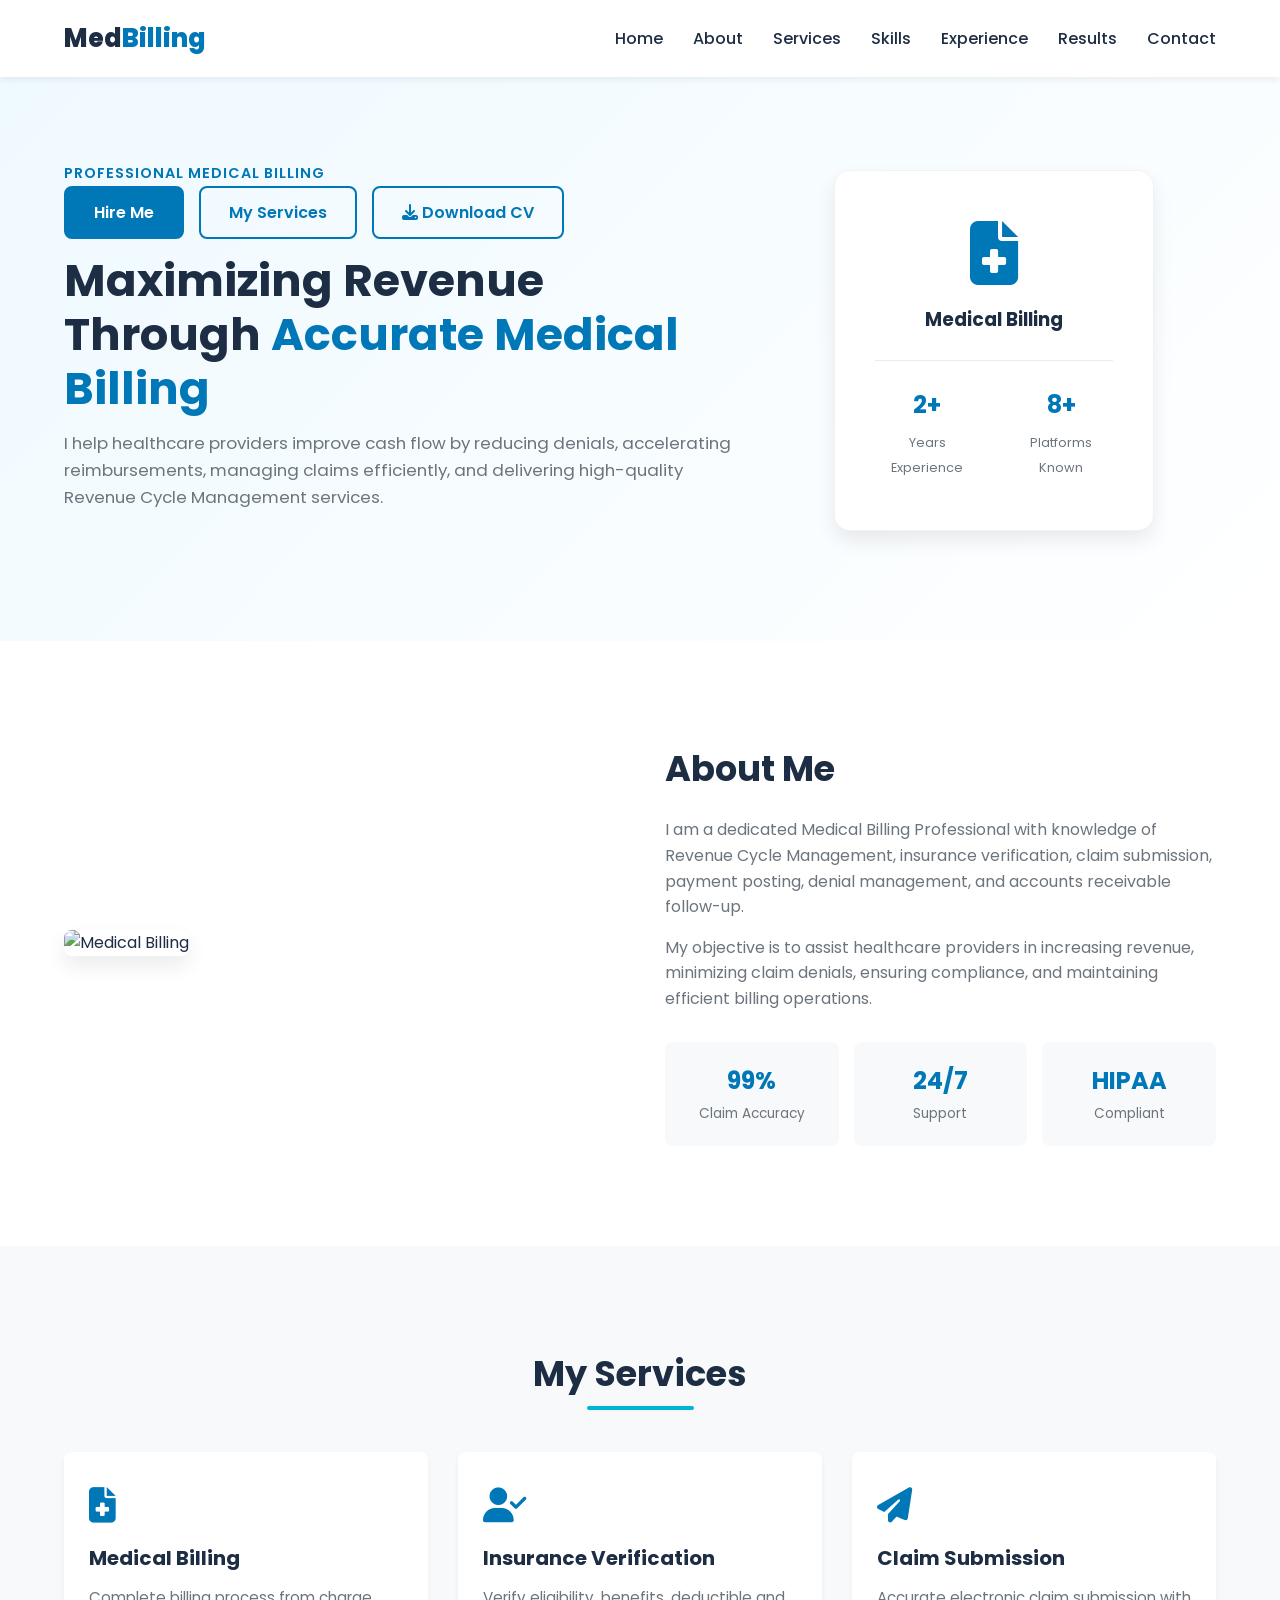
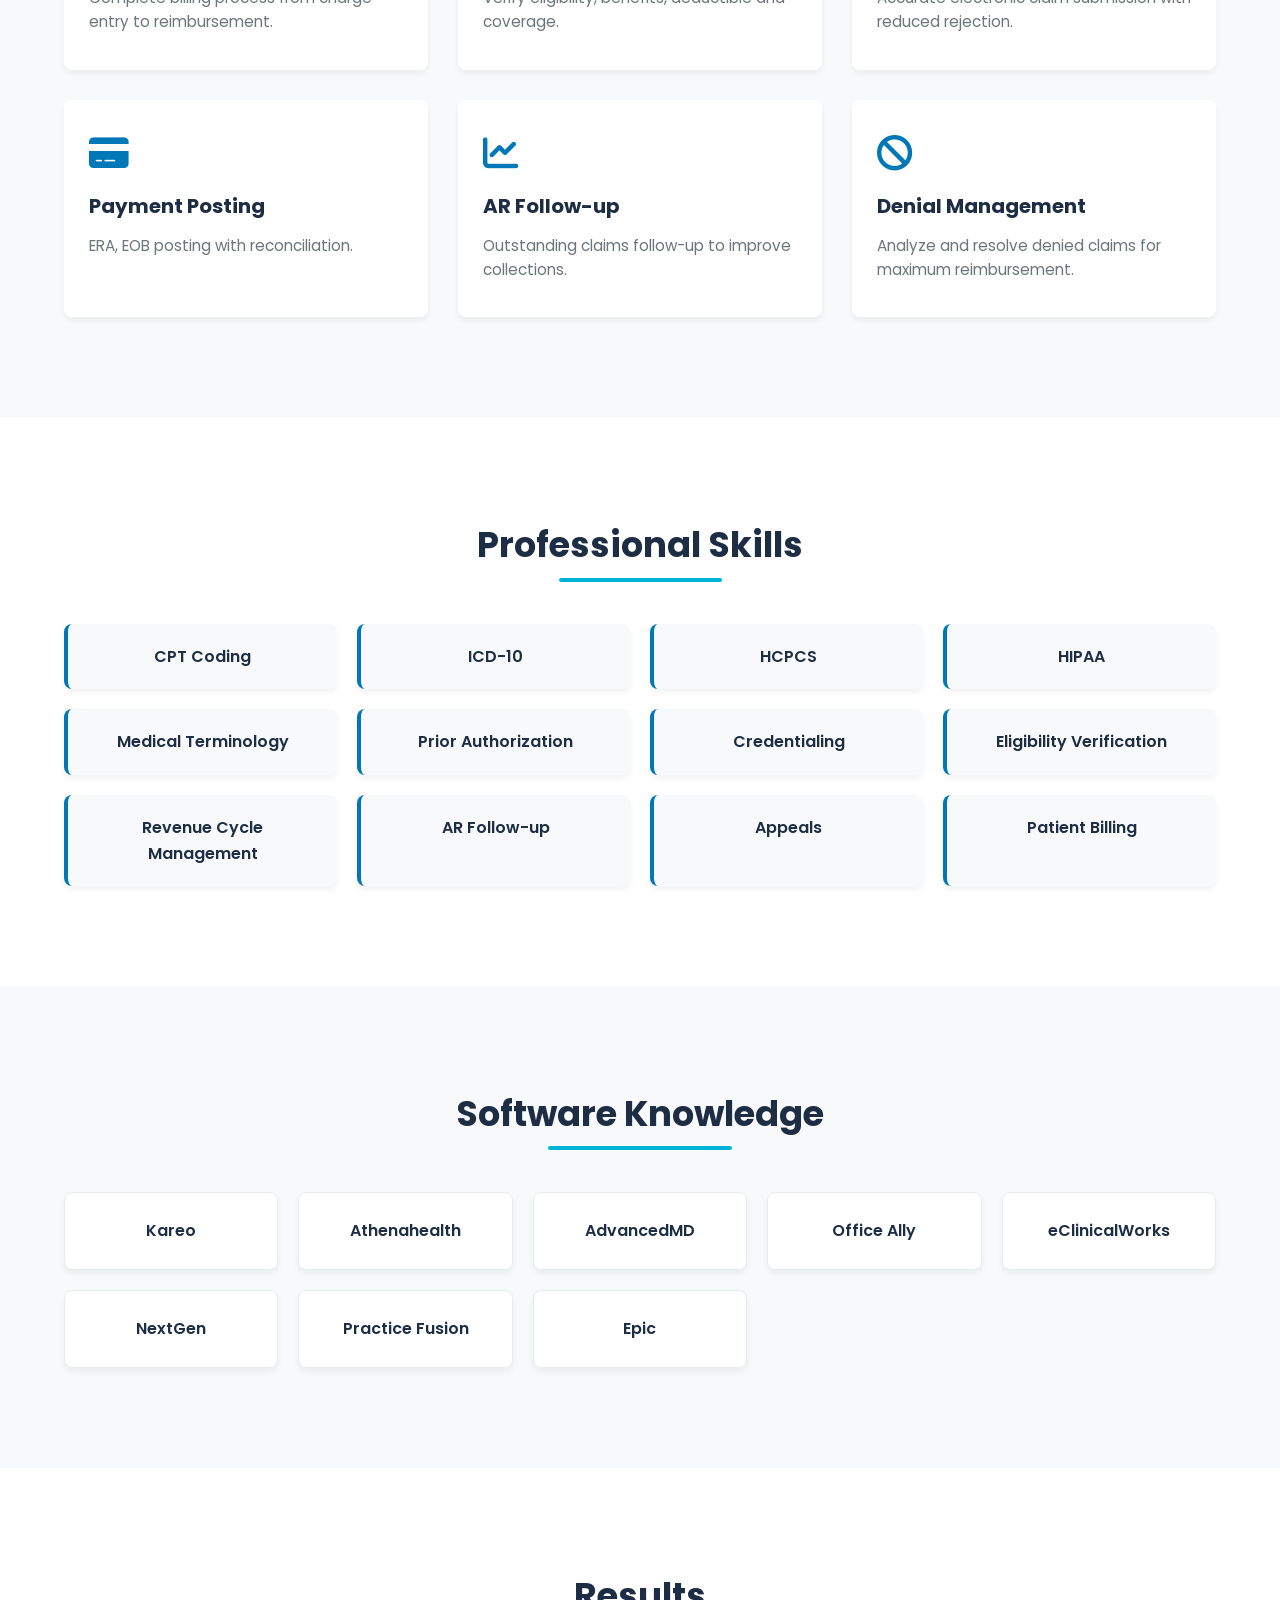
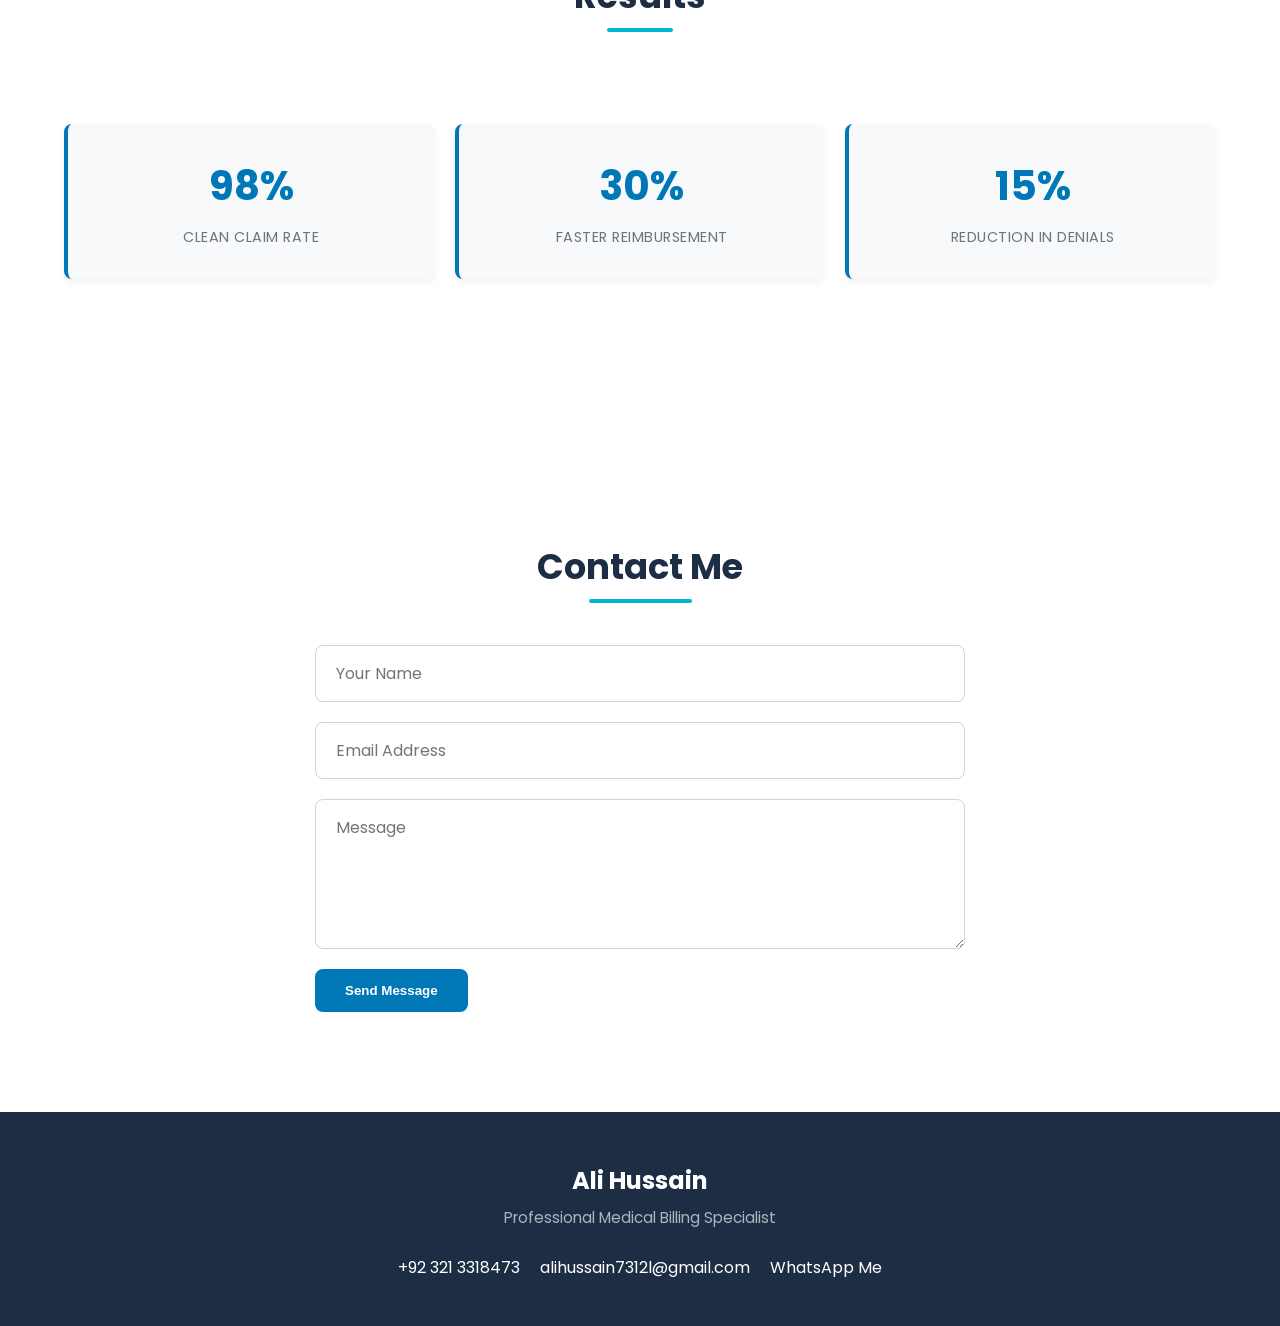
==== commit 99ea3b35: "Refactor index.html structure and content" ====
--- a/index.html
+++ b/index.html
@@ -150,7 +150,7 @@
 
             </div>
 
-            <div class="hero-right">
+       <div class="hero-right">
 
                 <div class="hero-card">
 
@@ -162,11 +162,20 @@
 
                     </h3>
 
-                </div>
-
-            </div>
-
-        </div>
+                    <div class="hero-card-stats">
+                        <div>
+                            <h4>2+</h4>
+                            <span>Years Experience</span>
+                        </div>
+                        <div>
+                            <h4>8+</h4>
+                            <span>Platforms Known</span>
+                        </div>
+                    </div>
+
+                </div>
+
+            </div>
 
     </section>
 
--- a/style.css
+++ b/style.css
@@ -616,3 +616,50 @@
   letter-spacing: 0.5px;
 }
 
+/* ===== Scroll Reveal Animation ===== */
+.reveal {
+  opacity: 0;
+  transform: translateY(40px);
+  transition: opacity 0.8s ease, transform 0.8s ease;
+}
+
+.reveal.active {
+  opacity: 1;
+  transform: translateY(0);
+}
+
+.stats {
+  display: flex;              /* ← abhi bhi purana wala hai */
+  justify-content: center;
+  flex-wrap: wrap;
+  gap: 20px;
+  margin-bottom: 60px;
+}
+.stats {
+  display: grid;
+  grid-template-columns: repeat(auto-fit, minmax(200px, 1fr));
+  gap: 20px;
+  margin-bottom: 60px;
+}
+
+/* ===== Hero Card Stats ===== */
+.hero-card-stats {
+  display: flex;
+  justify-content: center;
+  gap: 30px;
+  margin-top: 25px;
+  padding-top: 25px;
+  border-top: 1px solid #e9ecef;
+}
+
+.hero-card-stats h4 {
+  font-size: 1.5rem;
+  color: var(--primary-color);
+  font-weight: 700;
+  margin-bottom: 4px;
+}
+
+.hero-card-stats span {
+  font-size: 0.8rem;
+  color: var(--text-muted);
+}
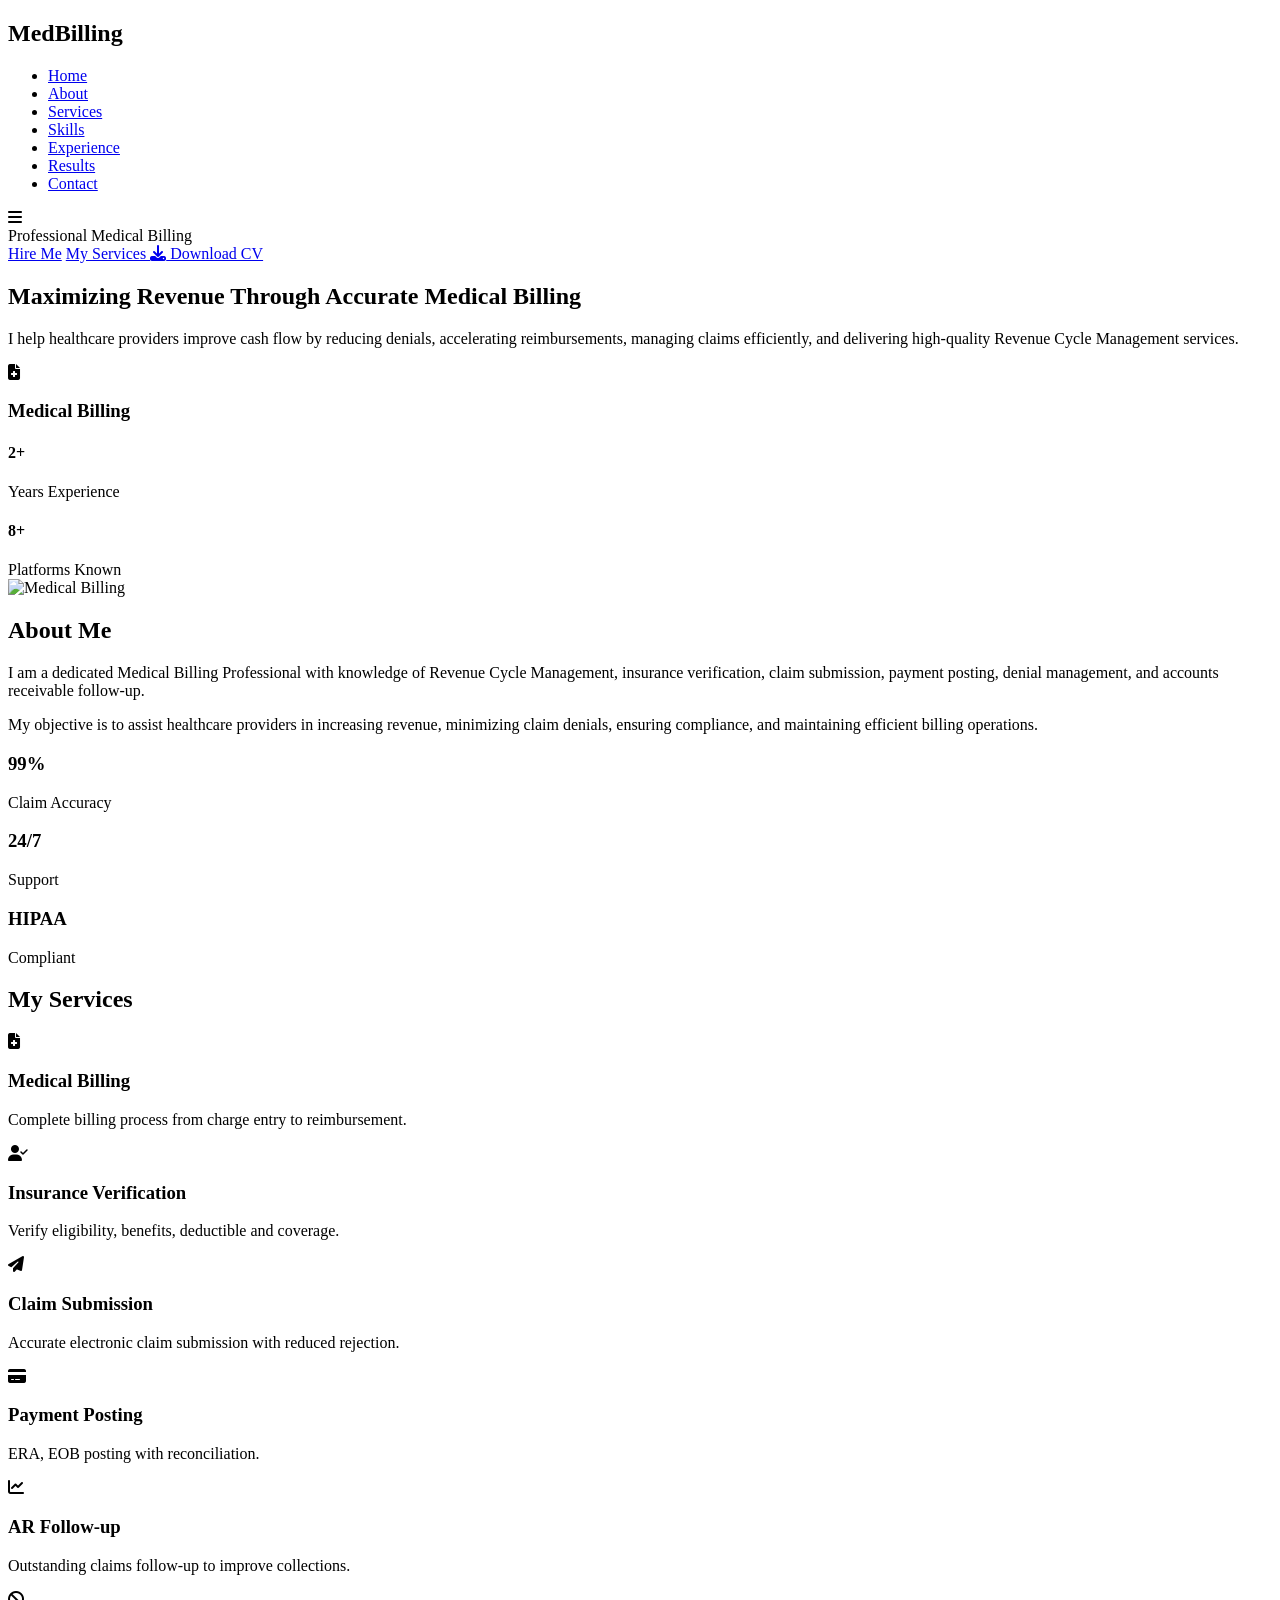
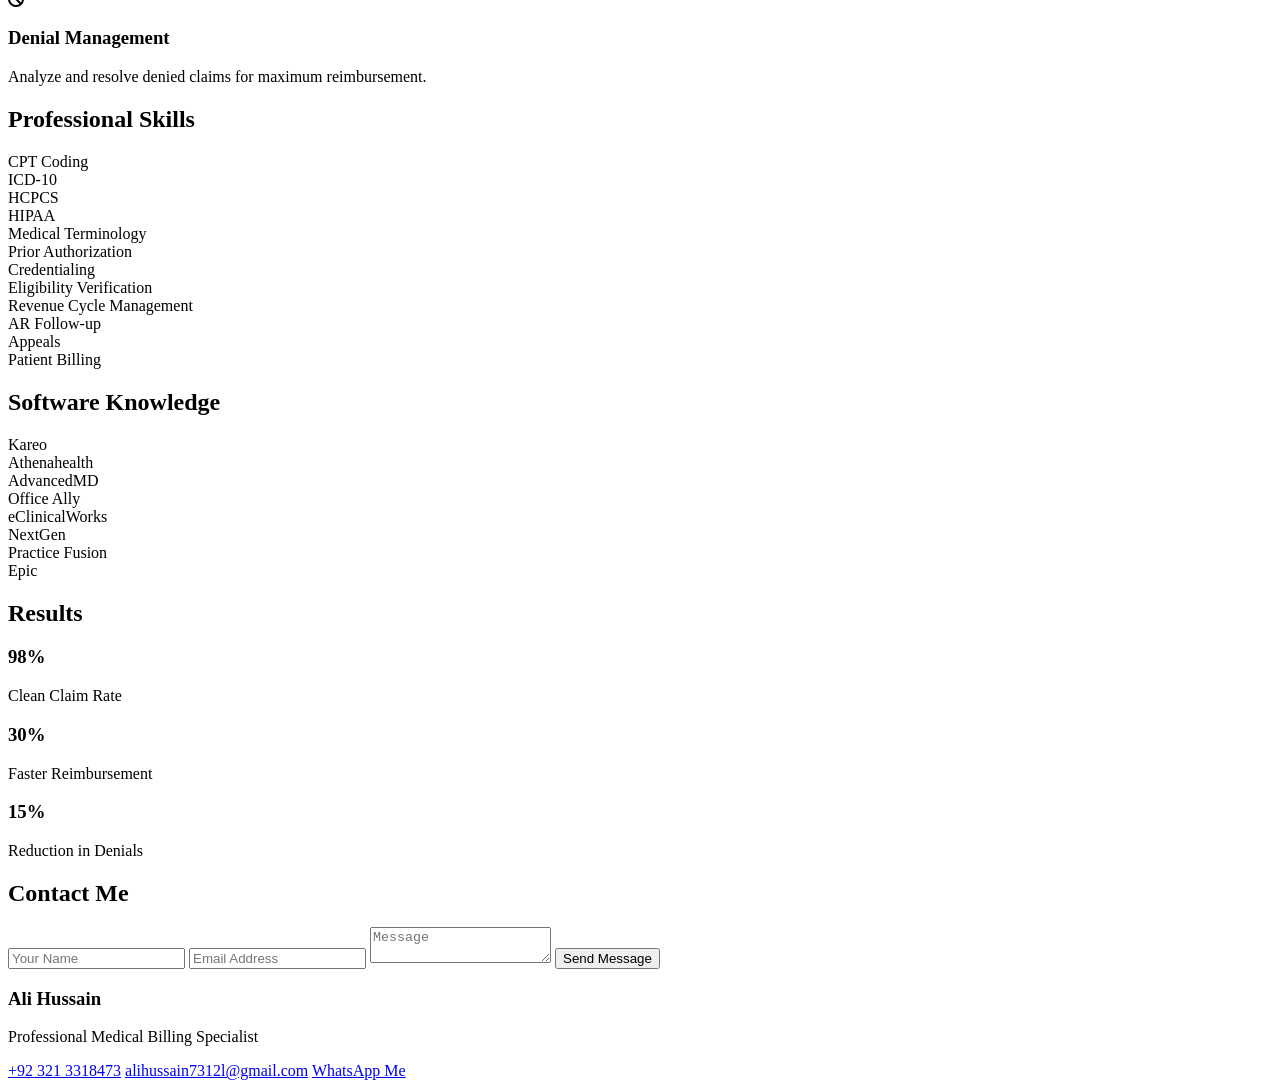
==== commit 9d0d6fd4: "Add initial HTML structure for portfolio website" ====
--- a/index.html
+++ b/index.html
@@ -1,613 +1,613 @@
-
-<!DOCTYPE html>
-<html lang="en">
-
-<head>
-
-    <meta charset="UTF-8">
-    <meta http-equiv="X-UA-Compatible"
-          content="IE=edge">
-
-    <meta name="viewport"
-          content="width=device-width, initial-scale=1.0">
-
-    <title>Medical Billing Portfolio | Ali Hussain</title>
-
-    <meta name="description"
-          content="Professional Medical Billing Services | Revenue Cycle Management | AR Follow-up | Denial Management | Credentialing">
-
-    <!-- Google Fonts -->
-
-    <link rel="preconnect"
-          href="https://fonts.googleapis.com">
-
-    <link rel="preconnect"
-          href="https://fonts.gstatic.com"
-          crossorigin>
-
-    <link href="https://fonts.googleapis.com/css2?family=Poppins:wght@300;400;500;600;700;800&display=swap"
-          rel="stylesheet">
-
-    <!-- Font Awesome -->
-
-    <link rel="stylesheet"
-          href="https://cdnjs.cloudflare.com/ajax/libs/font-awesome/6.6.0/css/all.min.css">
-
-<link rel="stylesheet" href="style.css">
-
-
-
-</head>
-
-<body>
-
-    <!--========================
-        PRELOADER
-    =========================-->
-
-    <div id="preloader">
-
-        <div class="loader"></div>
-
-    </div>
-
-    <!--========================
-        HEADER
-    =========================-->
-
-    <header>
-
-        <div class="container nav-container">
-
-            <h2 class="logo">
-
-                Med<span>Billing</span>
-
-            </h2>
-
-            <nav>
-
-                <ul class="nav-links">
-
-                    <li><a href="#home">Home</a></li>
-
-                    <li><a href="#about">About</a></li>
-
-                    <li><a href="#services">Services</a></li>
-
-                    <li><a href="#skills">Skills</a></li>
-
-                    <li><a href="#experience">Experience</a></li>
-
-                     <li><a href="#results">Results</a></li>
-
-                    <li><a href="#contact">Contact</a></li>
-
-                </ul>
-
-            </nav>
-
-            <div class="menu-btn">
-
-                <i class="fas fa-bars"></i>
-
-            </div>
-
-        </div>
-
-    </header>
-
-    <!--========================
-        HERO
-    =========================-->
-
-    <section id="home"
-             class="hero">
-
-        <div class="container hero-content">
-
-            <div class="hero-left">
-
-                <span class="small-title">
-
-                    Professional Medical Billing
-
-                </span>
-<div class="hero-buttons">
-    <a href="#contact" class="btn">Hire Me</a>
-      <a href="#services"
-                       class="btn-outline">
-
-                        My Services
-
-                    </a>
-    <a href="ali.pdf" download class="btn-outline">
-        <i class="fas fa-download"></i> Download CV
-    </a>
-     
-</div>
-                <h1>
-
-                    Maximizing Revenue Through
-
-                    <span>
-
-                        Accurate Medical Billing
-
-                    </span>
-
-                </h1>
-
-                <p>
-
-                    I help healthcare providers improve cash flow by reducing denials,
-                    accelerating reimbursements, managing claims efficiently, and
-                    delivering high-quality Revenue Cycle Management services.
-
-                </p>
-
-            
-
-            </div>
-
-       <div class="hero-right">
-
-                <div class="hero-card">
-
-                    <i class="fa-solid fa-file-medical"></i>
-
-                    <h3>
-
-                        Medical Billing
-
-                    </h3>
-
-                    <div class="hero-card-stats">
-                        <div>
-                            <h4>2+</h4>
-                            <span>Years Experience</span>
-                        </div>
-                        <div>
-                            <h4>8+</h4>
-                            <span>Platforms Known</span>
-                        </div>
-                    </div>
-
-                </div>
-
-            </div>
-
-    </section>
-
-    <!--========================
-        ABOUT
-    =========================-->
-
-    <section id="about"
-              class="about reveal">
-
-        <div class="container section-grid">
-
-            <div>
-
-               <img src="https://images.unsplash.com/photo-1576091160550-2173dba999ef?w=800" alt="Medical Billing">
-
-            </div>
-
-            <div>
-
-                <h2>
-
-                    About Me
-
-                </h2>
-
-                <p>
-
-                    I am a dedicated Medical Billing Professional with knowledge of
-                    Revenue Cycle Management, insurance verification, claim submission,
-                    payment posting, denial management, and accounts receivable follow-up.
-
-                </p>
-
-                <p>
-
-                    My objective is to assist healthcare providers in increasing revenue,
-                    minimizing claim denials, ensuring compliance, and maintaining
-                    efficient billing operations.
-
-                </p>
-
-                <div class="about-boxes">
-
-                    <div class="box">
-
-                        <h3>99%</h3>
-
-                        <span>Claim Accuracy</span>
-
-                    </div>
-
-                    <div class="box">
-
-                        <h3>24/7</h3>
-
-                        <span>Support</span>
-
-                    </div>
-
-                    <div class="box">
-
-                        <h3>HIPAA</h3>
-
-                        <span>Compliant</span>
-
-                    </div>
-
-                </div>
-
-            </div>
-
-        </div>
-
-    </section>
-
-    <!--========================
-        SERVICES
-    =========================-->
-
-    <section id="services"
-              class="services reveal">
-
-        <div class="container">
-
-            <div class="section-title">
-
-                <h2>
-
-                    My Services
-
-                </h2>
-
-            </div>
-
-            <div class="service-grid">
-
-                <div class="service-card">
-
-                    <i class="fas fa-file-medical"></i>
-
-                    <h3>
-
-                        Medical Billing
-
-                    </h3>
-
-                    <p>
-
-                        Complete billing process from charge entry to reimbursement.
-
-                    </p>
-
-                </div>
-
-                <div class="service-card">
-
-                    <i class="fas fa-user-check"></i>
-
-                    <h3>
-
-                        Insurance Verification
-
-                    </h3>
-
-                    <p>
-
-                        Verify eligibility, benefits, deductible and coverage.
-
-                    </p>
-
-                </div>
-
-                <div class="service-card">
-
-                    <i class="fas fa-paper-plane"></i>
-
-                    <h3>
-
-                        Claim Submission
-
-                    </h3>
-
-                    <p>
-
-                        Accurate electronic claim submission with reduced rejection.
-
-                    </p>
-
-                </div>
-
-                <div class="service-card">
-
-                    <i class="fas fa-credit-card"></i>
-
-                    <h3>
-
-                        Payment Posting
-
-                    </h3>
-
-                    <p>
-
-                        ERA, EOB posting with reconciliation.
-
-                    </p>
-
-                </div>
-
-                <div class="service-card">
-
-                    <i class="fas fa-chart-line"></i>
-
-                    <h3>
-
-                        AR Follow-up
-
-                    </h3>
-
-                    <p>
-
-                        Outstanding claims follow-up to improve collections.
-
-                    </p>
-
-                </div>
-
-                <div class="service-card">
-
-                    <i class="fas fa-ban"></i>
-
-                    <h3>
-
-                        Denial Management
-
-                    </h3>
-
-                    <p>
-
-                        Analyze and resolve denied claims for maximum reimbursement.
-
-                    </p>
-
-                </div>
-
-            </div>
-
-        </div>
-
-    </section>
-
-    <!--========================
-        SKILLS
-    =========================-->
-
-    <section id="skills"
-             class="skills reveal">
-
-        <div class="container">
-
-            <div class="section-title">
-
-                <h2>
-
-                    Professional Skills
-
-                </h2>
-
-            </div>
-
-            <div class="skill-grid">
-
-                <div class="skill">
-
-                    CPT Coding
-
-                </div>
-
-                <div class="skill">
-
-                    ICD-10
-
-                </div>
-
-                <div class="skill">
-
-                    HCPCS
-
-                </div>
-
-                <div class="skill">
-
-                    HIPAA
-
-                </div>
-
-                <div class="skill">
-
-                    Medical Terminology
-
-                </div>
-
-                <div class="skill">
-
-                    Prior Authorization
-
-                </div>
-
-                <div class="skill">
-
-                    Credentialing
-
-                </div>
-
-                <div class="skill">
-
-                    Eligibility Verification
-
-                </div>
-
-                <div class="skill">
-
-                    Revenue Cycle Management
-
-                </div>
-
-                <div class="skill">
-
-                    AR Follow-up
-
-                </div>
-
-                <div class="skill">
-
-                    Appeals
-
-                </div>
-
-                <div class="skill">
-
-                    Patient Billing
-
-                </div>
-
-            </div>
-
-        </div>
-
-    </section>
-
-    <!--========================
-        EXPERIENCE
-    =========================-->
-
- 
-
-
-    <section id="experience"
-             class="experience reveal">
-
-        <div class="container">
-
-            <div class="section-title">
-
-                <h2>
-
-                    Software Knowledge
-
-                </h2>
-
-            </div>
-
-            <div class="software-grid">
-
-                <div>Kareo</div>
-
-                <div>Athenahealth</div>
-
-                <div>AdvancedMD</div>
-
-                <div>Office Ally</div>
-
-                <div>eClinicalWorks</div>
-
-                <div>NextGen</div>
-
-                <div>Practice Fusion</div>
-
-                <div>Epic</div>
-
-            </div>
-
-        </div>
-
-    </section>
-
-     <!--=============================
-            Results
-         ==========================-->
-    <section id="results"  class="reveal">
-  <div class="container">
-    <div class="section-title">
-      <h2>Results</h2>
-    </div>
-    <div class="stats">
-      <div><h3>98%</h3><p>Clean Claim Rate</p></div>
-      <div><h3>30%</h3><p>Faster Reimbursement</p></div>
-      <div><h3>15%</h3><p>Reduction in Denials</p></div>
-    </div>
-  </div>
-</section>
-    
-    <!--========================
-        CONTACT
-    =========================-->
-
-    <section id="contact"
-             class="contact">
-
-        <div class="container">
-
-            <div class="section-title">
-
-                <h2>
-
-                    Contact Me
-
-                </h2>
-
-            </div>
-
-            <form action="Thanks.html" method="POST">
-    <input type="text" name="name" placeholder="Your Name" required>
-    <input type="email" name="email" placeholder="Email Address" required>
-    <textarea name="message" placeholder="Message" required></textarea>
-    <button type="submit" class="btn" name="btn">Send Message</button>
-</form>
-
-        </div>
-
-    </section>
-
-    <!--========================
-        FOOTER
-    =========================-->
-
-    <footer>
-
-        <div class="container">
-
-            <h3>
-
-                Ali Hussain
-
-            </h3>
-
-            <p>
-
-                Professional Medical Billing Specialist
-
-            </p>
-
-      
-<div class="socials">
- <a href="tel:+923213318473">+92 321 3318473</a>
-<a href="mailto:alihussain7312l@gmail.com">alihussain7312l@gmail.com</a>
-<a href="https://wa.me/923213318473" target="_blank" rel="noopener">WhatsApp Me</a>
-</div>
-    </footer>
-
-    
-<script src="script.js"></script>
-</body>
-
-</html>
+
+<!DOCTYPE html>
+<html lang="en">
+
+<head>
+
+    <meta charset="UTF-8">
+    <meta http-equiv="X-UA-Compatible"
+          content="IE=edge">
+
+    <meta name="viewport"
+          content="width=device-width, initial-scale=1.0">
+
+    <title>Medical Billing Portfolio | Ali Hussain</title>
+
+    <meta name="description"
+          content="Professional Medical Billing Services | Revenue Cycle Management | AR Follow-up | Denial Management | Credentialing">
+
+    <!-- Google Fonts -->
+
+    <link rel="preconnect"
+          href="https://fonts.googleapis.com">
+
+    <link rel="preconnect"
+          href="https://fonts.gstatic.com"
+          crossorigin>
+
+    <link href="https://fonts.googleapis.com/css2?family=Poppins:wght@300;400;500;600;700;800&display=swap"
+          rel="stylesheet">
+
+    <!-- Font Awesome -->
+
+    <link rel="stylesheet"
+          href="https://cdnjs.cloudflare.com/ajax/libs/font-awesome/6.6.0/css/all.min.css">
+
+<link rel="stylesheet" href="style.css">
+
+
+
+</head>
+
+<body>
+
+    <!--========================
+        PRELOADER
+    =========================-->
+
+    <div id="preloader">
+
+        <div class="loader"></div>
+
+    </div>
+
+    <!--========================
+        HEADER
+    =========================-->
+
+    <header>
+
+        <div class="container nav-container">
+
+            <h2 class="logo">
+
+                Med<span>Billing</span>
+
+            </h2>
+
+            <nav>
+
+                <ul class="nav-links">
+
+                    <li><a href="#home">Home</a></li>
+
+                    <li><a href="#about">About</a></li>
+
+                    <li><a href="#services">Services</a></li>
+
+                    <li><a href="#skills">Skills</a></li>
+
+                    <li><a href="#experience">Experience</a></li>
+
+                     <li><a href="#results">Results</a></li>
+
+                    <li><a href="#contact">Contact</a></li>
+
+                </ul>
+
+            </nav>
+
+            <div class="menu-btn">
+
+                <i class="fas fa-bars"></i>
+
+            </div>
+
+        </div>
+
+    </header>
+
+    <!--========================
+        HERO
+    =========================-->
+
+    <section id="home"
+             class="hero">
+
+        <div class="container hero-content">
+
+            <div class="hero-left">
+
+                <span class="small-title">
+
+                    Professional Medical Billing
+
+                </span>
+<div class="hero-buttons">
+    <a href="#contact" class="btn">Hire Me</a>
+      <a href="#services"
+                       class="btn-outline">
+
+                        My Services
+
+                    </a>
+    <a href="ali.pdf" download class="btn-outline">
+        <i class="fas fa-download"></i> Download CV
+    </a>
+     
+</div>
+                <h1>
+
+                    Maximizing Revenue Through
+
+                    <span>
+
+                        Accurate Medical Billing
+
+                    </span>
+
+                </h1>
+
+                <p>
+
+                    I help healthcare providers improve cash flow by reducing denials,
+                    accelerating reimbursements, managing claims efficiently, and
+                    delivering high-quality Revenue Cycle Management services.
+
+                </p>
+
+            
+
+            </div>
+
+       <div class="hero-right">
+
+                <div class="hero-card">
+
+                    <i class="fa-solid fa-file-medical"></i>
+
+                    <h3>
+
+                        Medical Billing
+
+                    </h3>
+
+                    <div class="hero-card-stats">
+                        <div>
+                            <h4>2+</h4>
+                            <span>Years Experience</span>
+                        </div>
+                        <div>
+                            <h4>8+</h4>
+                            <span>Platforms Known</span>
+                        </div>
+                    </div>
+
+                </div>
+
+            </div>
+
+    </section>
+
+    <!--========================
+        ABOUT
+    =========================-->
+
+    <section id="about"
+              class="about reveal">
+
+        <div class="container section-grid">
+
+            <div>
+
+               <img src="https://images.unsplash.com/photo-1576091160550-2173dba999ef?w=800" alt="Medical Billing">
+
+            </div>
+
+            <div>
+
+                <h2>
+
+                    About Me
+
+                </h2>
+
+                <p>
+
+                    I am a dedicated Medical Billing Professional with knowledge of
+                    Revenue Cycle Management, insurance verification, claim submission,
+                    payment posting, denial management, and accounts receivable follow-up.
+
+                </p>
+
+                <p>
+
+                    My objective is to assist healthcare providers in increasing revenue,
+                    minimizing claim denials, ensuring compliance, and maintaining
+                    efficient billing operations.
+
+                </p>
+
+                <div class="about-boxes">
+
+                    <div class="box">
+
+                        <h3>99%</h3>
+
+                        <span>Claim Accuracy</span>
+
+                    </div>
+
+                    <div class="box">
+
+                        <h3>24/7</h3>
+
+                        <span>Support</span>
+
+                    </div>
+
+                    <div class="box">
+
+                        <h3>HIPAA</h3>
+
+                        <span>Compliant</span>
+
+                    </div>
+
+                </div>
+
+            </div>
+
+        </div>
+
+    </section>
+
+    <!--========================
+        SERVICES
+    =========================-->
+
+    <section id="services"
+              class="services reveal">
+
+        <div class="container">
+
+            <div class="section-title">
+
+                <h2>
+
+                    My Services
+
+                </h2>
+
+            </div>
+
+            <div class="service-grid">
+
+                <div class="service-card">
+
+                    <i class="fas fa-file-medical"></i>
+
+                    <h3>
+
+                        Medical Billing
+
+                    </h3>
+
+                    <p>
+
+                        Complete billing process from charge entry to reimbursement.
+
+                    </p>
+
+                </div>
+
+                <div class="service-card">
+
+                    <i class="fas fa-user-check"></i>
+
+                    <h3>
+
+                        Insurance Verification
+
+                    </h3>
+
+                    <p>
+
+                        Verify eligibility, benefits, deductible and coverage.
+
+                    </p>
+
+                </div>
+
+                <div class="service-card">
+
+                    <i class="fas fa-paper-plane"></i>
+
+                    <h3>
+
+                        Claim Submission
+
+                    </h3>
+
+                    <p>
+
+                        Accurate electronic claim submission with reduced rejection.
+
+                    </p>
+
+                </div>
+
+                <div class="service-card">
+
+                    <i class="fas fa-credit-card"></i>
+
+                    <h3>
+
+                        Payment Posting
+
+                    </h3>
+
+                    <p>
+
+                        ERA, EOB posting with reconciliation.
+
+                    </p>
+
+                </div>
+
+                <div class="service-card">
+
+                    <i class="fas fa-chart-line"></i>
+
+                    <h3>
+
+                        AR Follow-up
+
+                    </h3>
+
+                    <p>
+
+                        Outstanding claims follow-up to improve collections.
+
+                    </p>
+
+                </div>
+
+                <div class="service-card">
+
+                    <i class="fas fa-ban"></i>
+
+                    <h3>
+
+                        Denial Management
+
+                    </h3>
+
+                    <p>
+
+                        Analyze and resolve denied claims for maximum reimbursement.
+
+                    </p>
+
+                </div>
+
+            </div>
+
+        </div>
+
+    </section>
+
+    <!--========================
+        SKILLS
+    =========================-->
+
+    <section id="skills"
+             class="skills reveal">
+
+        <div class="container">
+
+            <div class="section-title">
+
+                <h2>
+
+                    Professional Skills
+
+                </h2>
+
+            </div>
+
+            <div class="skill-grid">
+
+                <div class="skill">
+
+                    CPT Coding
+
+                </div>
+
+                <div class="skill">
+
+                    ICD-10
+
+                </div>
+
+                <div class="skill">
+
+                    HCPCS
+
+                </div>
+
+                <div class="skill">
+
+                    HIPAA
+
+                </div>
+
+                <div class="skill">
+
+                    Medical Terminology
+
+                </div>
+
+                <div class="skill">
+
+                    Prior Authorization
+
+                </div>
+
+                <div class="skill">
+
+                    Credentialing
+
+                </div>
+
+                <div class="skill">
+
+                    Eligibility Verification
+
+                </div>
+
+                <div class="skill">
+
+                    Revenue Cycle Management
+
+                </div>
+
+                <div class="skill">
+
+                    AR Follow-up
+
+                </div>
+
+                <div class="skill">
+
+                    Appeals
+
+                </div>
+
+                <div class="skill">
+
+                    Patient Billing
+
+                </div>
+
+            </div>
+
+        </div>
+
+    </section>
+
+    <!--========================
+        EXPERIENCE
+    =========================-->
+
+ 
+
+
+    <section id="experience"
+             class="experience reveal">
+
+        <div class="container">
+
+            <div class="section-title">
+
+                <h2>
+
+                    Software Knowledge
+
+                </h2>
+
+            </div>
+
+            <div class="software-grid">
+
+                <div>Kareo</div>
+
+                <div>Athenahealth</div>
+
+                <div>AdvancedMD</div>
+
+                <div>Office Ally</div>
+
+                <div>eClinicalWorks</div>
+
+                <div>NextGen</div>
+
+                <div>Practice Fusion</div>
+
+                <div>Epic</div>
+
+            </div>
+
+        </div>
+
+    </section>
+
+     <!--=============================
+            Results
+         ==========================-->
+    <section id="results"  class="reveal">
+  <div class="container">
+    <div class="section-title">
+      <h2>Results</h2>
+    </div>
+    <div class="stats">
+      <div><h3>98%</h3><p>Clean Claim Rate</p></div>
+      <div><h3>30%</h3><p>Faster Reimbursement</p></div>
+      <div><h3>15%</h3><p>Reduction in Denials</p></div>
+    </div>
+  </div>
+</section>
+    
+    <!--========================
+        CONTACT
+    =========================-->
+
+    <section id="contact"
+             class="contact">
+
+        <div class="container">
+
+            <div class="section-title">
+
+                <h2>
+
+                    Contact Me
+
+                </h2>
+
+            </div>
+
+            <form action="Thanks.html" method="POST">
+    <input type="text" name="name" placeholder="Your Name" required>
+    <input type="email" name="email" placeholder="Email Address" required>
+    <textarea name="message" placeholder="Message" required></textarea>
+    <button type="submit" class="btn" name="btn">Send Message</button>
+</form>
+
+        </div>
+
+    </section>
+
+    <!--========================
+        FOOTER
+    =========================-->
+
+    <footer>
+
+        <div class="container">
+
+            <h3>
+
+                Ali Hussain
+
+            </h3>
+
+            <p>
+
+                Professional Medical Billing Specialist
+
+            </p>
+
+      
+<div class="socials">
+ <a href="tel:+923213318473">+92 321 3318473</a>
+<a href="mailto:alihussain7312l@gmail.com">alihussain7312l@gmail.com</a>
+<a href="https://wa.me/923213318473" target="_blank" rel="noopener">WhatsApp Me</a>
+</div>
+    </footer>
+
+    
+<script src="script.js"></script>
+</body>
+
+</html>
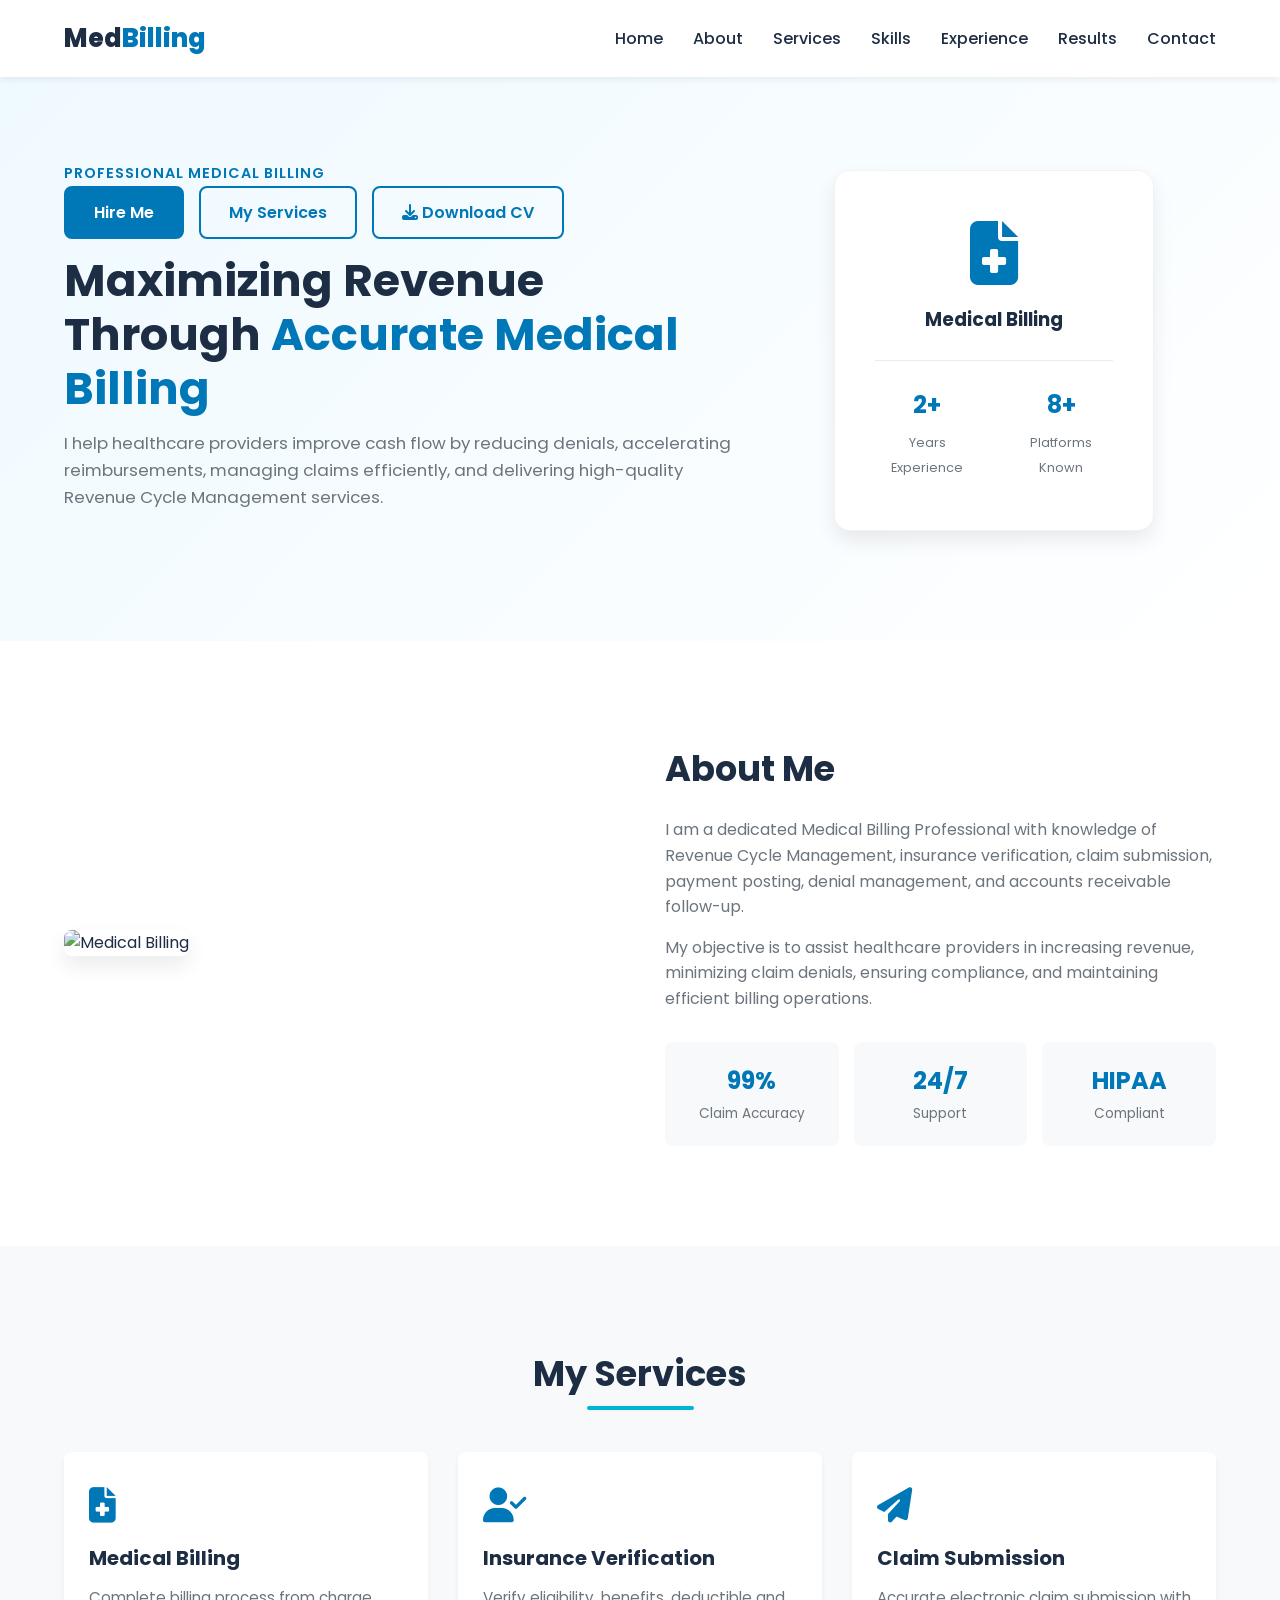
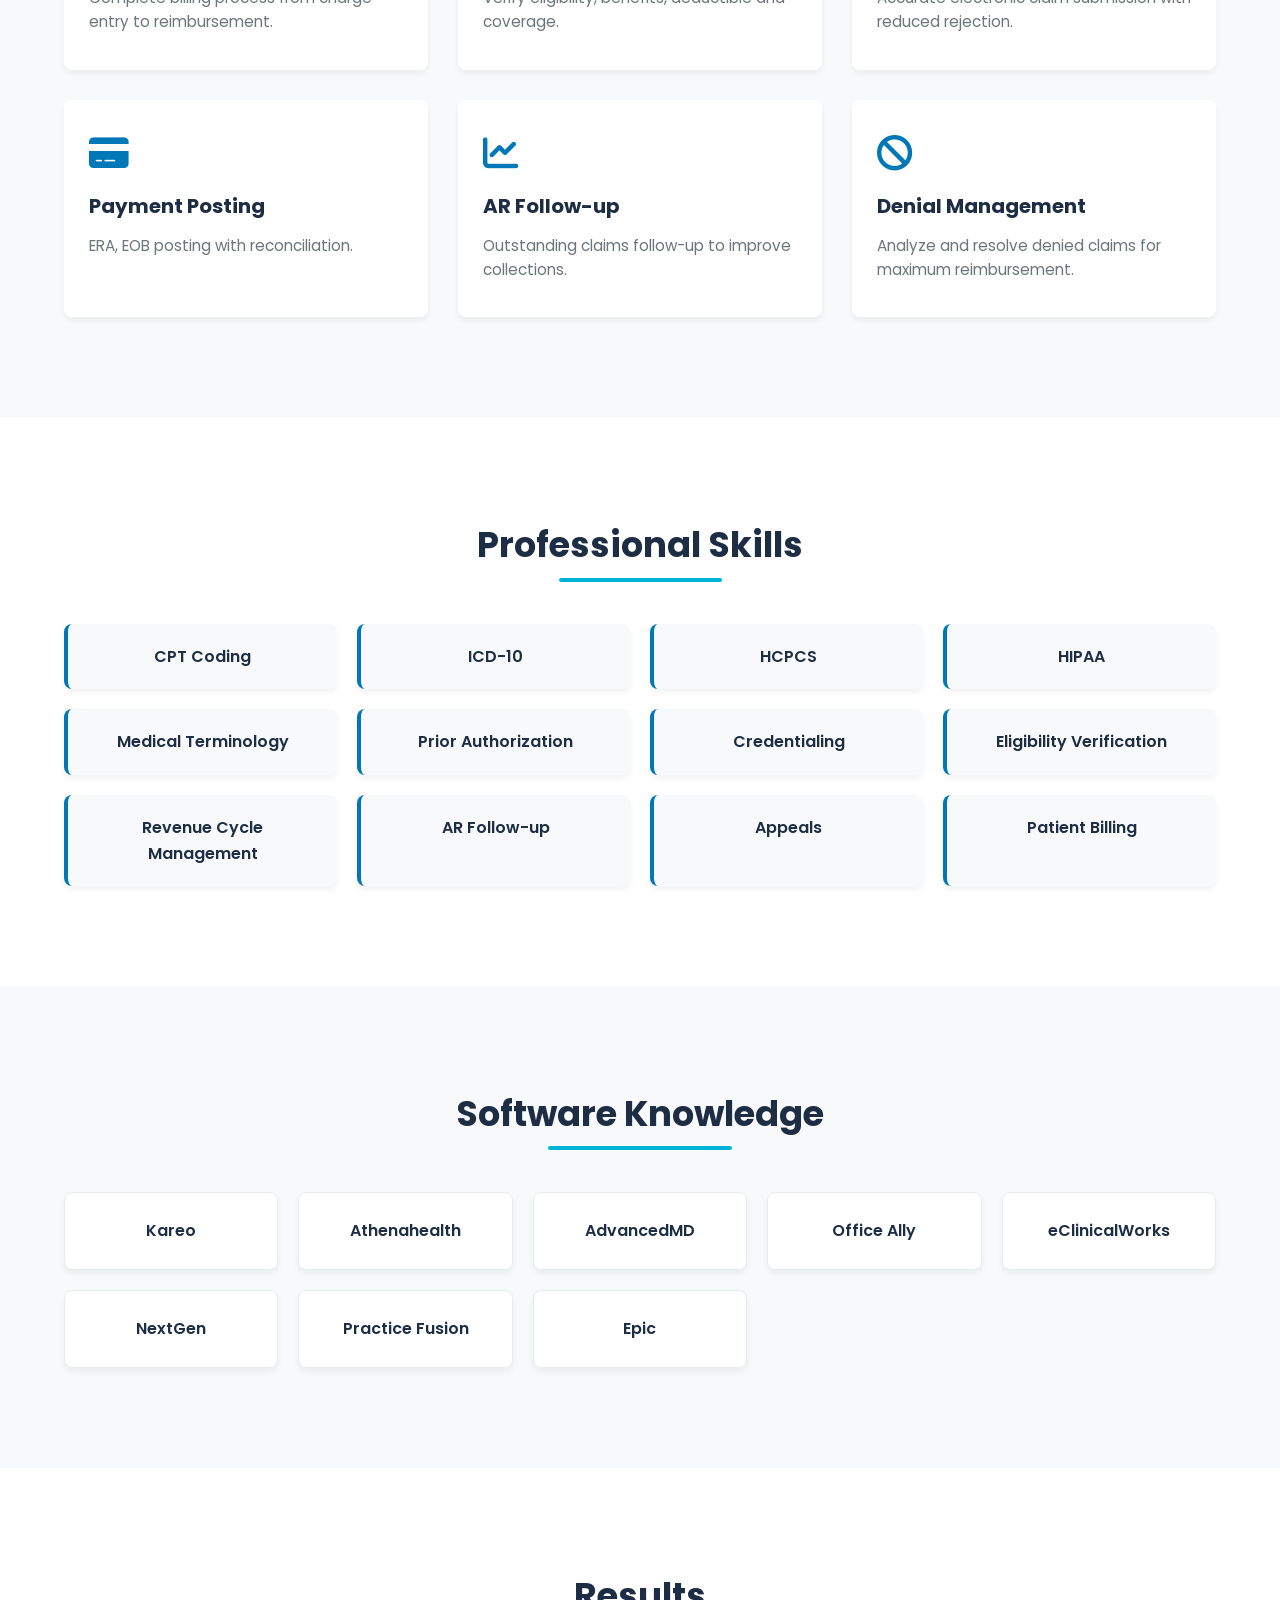
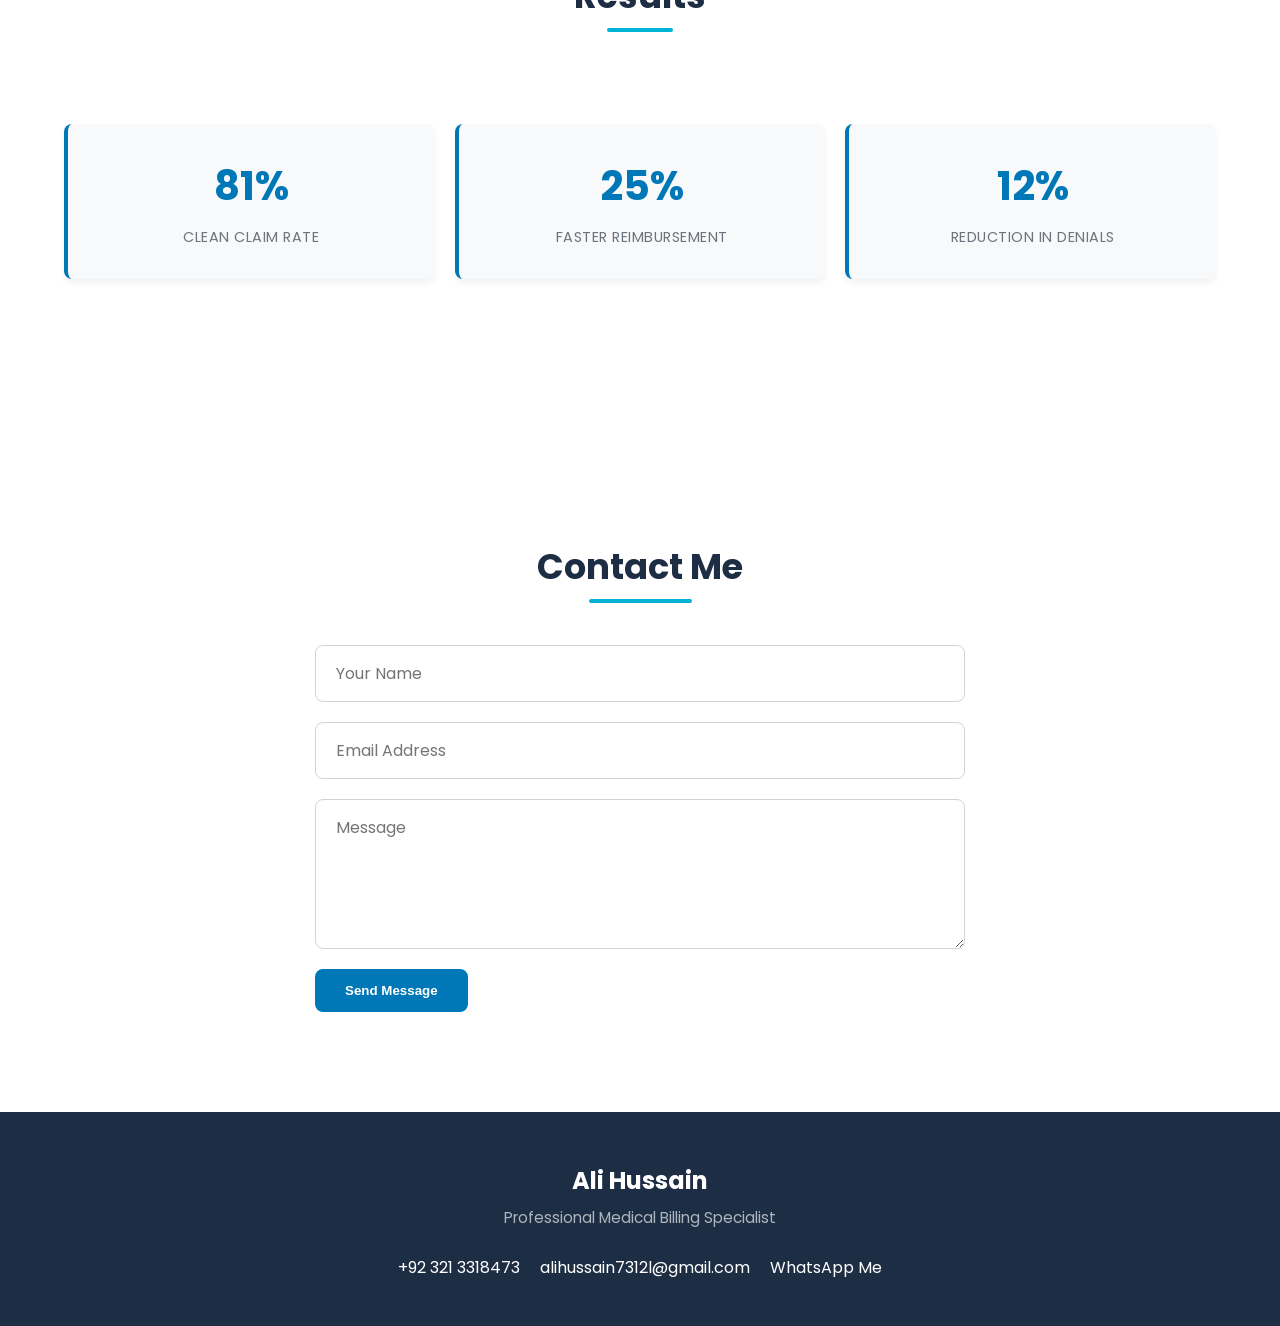
==== commit d2253034: "Fix form action URL to use lowercase 'thanks.html'" ====
--- a/index.html
+++ b/index.html
@@ -567,7 +567,7 @@
 
             </div>
 
-            <form action="Thanks.html" method="POST">
+            <form action="thanks.html" method="POST">
     <input type="text" name="name" placeholder="Your Name" required>
     <input type="email" name="email" placeholder="Email Address" required>
     <textarea name="message" placeholder="Message" required></textarea>
--- a/style.css
+++ b/style.css
@@ -0,0 +1,665 @@
+/* ==========================================
+   RESET & VARIABLES
+   ========================================== */
+:root {
+  --primary-color: #0077b6;
+  --primary-dark: #023e8a;
+  --accent-color: #00b4d8;
+  --bg-light: #f8f9fa;
+  --bg-white: #ffffff;
+  --text-dark: #1d2d44;
+  --text-muted: #6c757d;
+  --shadow-sm: 0 4px 6px rgba(0, 0, 0, 0.05);
+  --shadow-md: 0 10px 20px rgba(0, 0, 0, 0.08);
+  --radius: 8px;
+  --transition: all 0.3s ease;
+}
+
+* {
+  margin: 0;
+  padding: 0;
+  box-sizing: border-box;
+}
+
+html {
+  scroll-behavior: smooth;
+}
+
+body {
+  font-family: 'Poppins', sans-serif;
+  color: var(--text-dark);
+  background-color: var(--bg-white);
+  line-height: 1.6;
+}
+
+ul {
+  list-style: none;
+}
+
+a {
+  text-decoration: none;
+  color: inherit;
+}
+
+.container {
+  width: 90%;
+  max-width: 1200px;
+  margin: 0 auto;
+}
+
+/* ==========================================
+   BUTTONS & TYPOGRAPHY
+   ========================================== */
+.btn {
+  display: inline-block;
+  padding: 12px 28px;
+  background-color: var(--primary-color);
+  color: #fff;
+  border-radius: var(--radius);
+  font-weight: 600;
+  border: 2px solid var(--primary-color);
+  cursor: pointer;
+  transition: var(--transition);
+}
+
+.btn:hover {
+  background-color: var(--primary-dark);
+  border-color: var(--primary-dark);
+}
+
+.btn-outline {
+  display: inline-block;
+  padding: 12px 28px;
+  background-color: transparent;
+  color: var(--primary-color);
+  border-radius: var(--radius);
+  font-weight: 600;
+  border: 2px solid var(--primary-color);
+  cursor: pointer;
+  transition: var(--transition);
+}
+
+.btn-outline:hover {
+  background-color: var(--primary-color);
+  color: #fff;
+}
+
+.section-title {
+  text-align: center;
+  margin-bottom: 50px;
+}
+
+.section-title h2 {
+  font-size: 2.2rem;
+  font-weight: 700;
+  position: relative;
+  display: inline-block;
+}
+
+.section-title h2::after {
+  content: '';
+  position: absolute;
+  width: 50%;
+  height: 4px;
+  background-color: var(--accent-color);
+  bottom: -8px;
+  left: 25%;
+  border-radius: 2px;
+}
+
+/* ==========================================
+   PRELOADER
+   ========================================== */
+#preloader {
+  position: fixed;
+  inset: 0;
+  background: #fff;
+  z-index: 9999;
+  display: flex;
+  justify-content: center;
+  align-items: center;
+}
+
+.loader {
+  width: 48px;
+  height: 48px;
+  border: 5px solid var(--bg-light);
+  border-bottom-color: var(--primary-color);
+  border-radius: 50%;
+  animation: rotation 1s linear infinite;
+}
+
+@keyframes rotation {
+  0% { transform: rotate(0deg); }
+  100% { transform: rotate(360deg); }
+}
+
+/* ==========================================
+   HEADER & NAVIGATION
+   ========================================== */
+header {
+  position: fixed;
+  top: 0;
+  left: 0;
+  width: 100%;
+  background: rgba(255, 255, 255, 0.95);
+  backdrop-filter: blur(8px);
+  box-shadow: var(--shadow-sm);
+  z-index: 1000;
+}
+
+.nav-container {
+  display: flex;
+  justify-content: space-between;
+  align-items: center;
+  padding: 18px 0;
+}
+
+.logo {
+  font-size: 1.6rem;
+  font-weight: 800;
+  color: var(--text-dark);
+}
+
+.logo span {
+  color: var(--primary-color);
+}
+
+.nav-links {
+  display: flex;
+  gap: 30px;
+}
+
+.nav-links a {
+  font-weight: 500;
+  transition: var(--transition);
+}
+
+.nav-links a:hover {
+  color: var(--primary-color);
+}
+
+.menu-btn {
+  display: none;
+  font-size: 1.5rem;
+  cursor: pointer;
+}
+
+/* ==========================================
+   HERO SECTION
+   ========================================== */
+.hero {
+  padding: 160px 0 100px;
+  background: linear-gradient(135deg, #eef9ff 0%, #ffffff 100%);
+}
+
+.hero-content {
+  display: grid;
+  grid-template-columns: 1.2fr 0.8fr;
+  gap: 40px;
+  align-items: center;
+}
+
+.small-title {
+  color: var(--primary-color);
+  font-weight: 600;
+  text-transform: uppercase;
+  letter-spacing: 1px;
+  font-size: 0.9rem;
+}
+
+.hero-left h1 {
+  font-size: 2.8rem;
+  line-height: 1.2;
+  margin: 15px 0;
+}
+
+.hero-left h1 span {
+  color: var(--primary-color);
+}
+
+.hero-left p {
+  color: var(--text-muted);
+  margin-bottom: 30px;
+  font-size: 1.05rem;
+}
+
+.hero-buttons {
+  display: flex;
+  gap: 15px;
+}
+
+.hero-right {
+  display: flex;
+  justify-content: center;
+}
+
+.hero-card {
+  background: var(--bg-white);
+  padding: 50px 40px;
+  border-radius: 16px;
+  box-shadow: var(--shadow-md);
+  text-align: center;
+  border: 1px solid rgba(0, 0, 0, 0.05);
+  width: 100%;
+  max-width: 320px;
+}
+
+.hero-card i {
+  font-size: 4rem;
+  color: var(--primary-color);
+  margin-bottom: 20px;
+}
+
+/* ==========================================
+   ABOUT SECTION
+   ========================================== */
+.about {
+  padding: 100px 0;
+}
+
+.section-grid {
+  display: grid;
+  grid-template-columns: 1fr 1fr;
+  gap: 50px;
+  align-items: center;
+}
+
+.section-grid img {
+  width: 100%;
+  border-radius: var(--radius);
+  box-shadow: var(--shadow-md);
+  object-fit: cover;
+}
+
+.about h2 {
+  font-size: 2.2rem;
+  margin-bottom: 20px;
+}
+
+.about p {
+  color: var(--text-muted);
+  margin-bottom: 15px;
+}
+
+.about-boxes {
+  display: grid;
+  grid-template-columns: repeat(3, 1fr);
+  gap: 15px;
+  margin-top: 30px;
+}
+
+.about-boxes .box {
+  background: var(--bg-light);
+  padding: 20px;
+  border-radius: var(--radius);
+  text-align: center;
+}
+
+.about-boxes .box h3 {
+  color: var(--primary-color);
+  font-size: 1.5rem;
+}
+
+.about-boxes .box span {
+  font-size: 0.85rem;
+  color: var(--text-muted);
+}
+
+/* ==========================================
+   SERVICES SECTION
+   ========================================== */
+.services {
+  padding: 100px 0;
+  background-color: var(--bg-light);
+}
+
+.service-grid {
+  display: grid;
+  grid-template-columns: repeat(auto-fit, minmax(300px, 1fr));
+  gap: 30px;
+}
+
+.service-card {
+  background: var(--bg-white);
+  padding: 35px 25px;
+  border-radius: var(--radius);
+  box-shadow: var(--shadow-sm);
+  transition: var(--transition);
+}
+
+.service-card:hover {
+  transform: translateY(-8px);
+  box-shadow: var(--shadow-md);
+}
+
+.service-card i {
+  font-size: 2.2rem;
+  color: var(--primary-color);
+  margin-bottom: 20px;
+}
+
+.service-card h3 {
+  margin-bottom: 12px;
+  font-size: 1.25rem;
+}
+
+.service-card p {
+  color: var(--text-muted);
+  font-size: 0.95rem;
+}
+
+/* ==========================================
+   SKILLS SECTION
+   ========================================== */
+.skills {
+  padding: 100px 0;
+}
+
+.skill-grid {
+  display: grid;
+  grid-template-columns: repeat(auto-fit, minmax(220px, 1fr));
+  gap: 20px;
+}
+
+.skill {
+  background: var(--bg-light);
+  padding: 20px;
+  text-align: center;
+  border-radius: var(--radius);
+  font-weight: 600;
+  border-left: 4px solid var(--primary-color);
+  box-shadow: var(--shadow-sm);
+  transition: var(--transition);
+}
+
+.skill:hover {
+  background: var(--primary-color);
+  color: #fff;
+}
+
+/* ==========================================
+   EXPERIENCE / SOFTWARE SECTION
+   ========================================== */
+.experience {
+  padding: 100px 0;
+  background-color: var(--bg-light);
+}
+
+.software-grid {
+  display: grid;
+  grid-template-columns: repeat(auto-fit, minmax(180px, 1fr));
+  gap: 20px;
+}
+
+.software-grid div {
+  background: var(--bg-white);
+  padding: 25px;
+  text-align: center;
+  border-radius: var(--radius);
+  font-weight: 600;
+  box-shadow: var(--shadow-sm);
+  border: 1px solid #e9ecef;
+}
+
+/* ==========================================
+   CONTACT SECTION
+   ========================================== */
+.contact {
+  padding: 100px 0;
+}
+
+.contact form {
+  max-width: 650px;
+  margin: 0 auto;
+  display: flex;
+  flex-direction: column;
+  gap: 20px;
+}
+
+.contact input,
+.contact textarea {
+  width: 100%;
+  padding: 15px 20px;
+  border: 1px solid #ced4da;
+  border-radius: var(--radius);
+  font-family: inherit;
+  font-size: 1rem;
+  outline: none;
+  transition: var(--transition);
+}
+
+.contact input:focus,
+.contact textarea:focus {
+  border-color: var(--primary-color);
+  box-shadow: 0 0 0 3px rgba(0, 119, 182, 0.15);
+}
+
+.contact textarea {
+  height: 150px;
+  resize: vertical;
+}
+
+.contact button {
+  align-self: flex-start;
+}
+
+/* ==========================================
+   FOOTER
+   ========================================== */
+footer {
+  background-color: var(--text-dark);
+  color: #fff;
+  padding: 50px 0 20px;
+  text-align: center;
+}
+
+footer h3 {
+  font-size: 1.5rem;
+  margin-bottom: 5px;
+}
+
+footer p {
+  color: #adb5bd;
+  font-size: 0.95rem;
+}
+
+.socials {
+  display: flex;
+  justify-content: center;
+  gap: 20px;
+  margin: 25px 0;
+}
+
+.socials i {
+  font-size: 1.4rem;
+  color: #fff;
+  cursor: pointer;
+  transition: var(--transition);
+}
+
+.socials i:hover {
+  color: var(--accent-color);
+}
+
+footer p:last-child {
+  margin-top: 20px;
+  font-size: 0.85rem;
+  border-top: 1px solid rgba(255, 255, 255, 0.1);
+  padding-top: 20px;
+}
+
+/* ==========================================
+   RESPONSIVE MEDIA QUERIES
+   ========================================== */
+@media (max-width: 992px) {
+  .hero-content,
+  .section-grid {
+    grid-template-columns: 1fr;
+  }
+
+  .hero {
+    padding-top: 130px;
+  }
+
+  .hero-right {
+    margin-top: 20px;
+  }
+}
+
+@media (max-width: 768px) {
+  .menu-btn {
+    display: block;
+  }
+
+  .nav-links {
+    position: fixed;
+    top: 70px;
+    left: -100%;
+    width: 100%;
+    height: calc(100vh - 70px);
+    background-color: var(--bg-white);
+    flex-direction: column;
+    align-items: center;
+    padding-top: 50px;
+    transition: var(--transition);
+  }
+
+  /* Add .active class via script.js when menu button is clicked */
+  .nav-links.active {
+    left: 0;
+  }
+
+  .hero-left h1 {
+    font-size: 2.1rem;
+  }
+
+  .about-boxes {
+    grid-template-columns: 1fr;
+  }
+}
+
+/* Force hide preloader */
+#preloader {
+  display: none !important;
+}
+
+/* ===== Results Section ===== */
+#results {
+  padding: 100px 0;
+  background-color: var(--bg-white);
+  text-align: center;
+
+    padding: 100px 0;
+  background-color: var(--bg-white);
+  text-align: center;
+  scroll-margin-top: 90px;   /* ye line add karein */
+
+}
+
+#results h2 {
+  font-size: 2.2rem;
+  font-weight: 700;
+  margin-bottom: 50px;
+  color: var(--text-dark);
+  position: relative;
+  display: inline-block;
+}
+
+#results h2::after {
+  content: '';
+  position: absolute;
+  width: 50%;
+  height: 4px;
+  background-color: var(--accent-color);
+  bottom: -8px;
+  left: 25%;
+  border-radius: 2px;
+}
+
+/* Stats grid */
+.stats {
+  display: flex;
+  justify-content: center;
+  flex-wrap: wrap;
+  gap: 20px;
+  margin-bottom: 60px;
+}
+
+.stats > div {
+  background: var(--bg-light);
+  border-radius: var(--radius);
+  padding: 30px 40px;
+  box-shadow: var(--shadow-sm);
+  min-width: 180px;
+  border-left: 4px solid var(--primary-color);
+  transition: var(--transition);
+}
+
+.stats > div:hover {
+  transform: translateY(-8px);
+  box-shadow: var(--shadow-md);
+}
+
+.stats h3 {
+  font-size: 2.5rem;
+  color: var(--primary-color);
+  margin: 0 0 8px;
+  font-weight: 700;
+}
+
+.stats p {
+  font-size: 0.9rem;
+  color: var(--text-muted);
+  margin: 0;
+  text-transform: uppercase;
+  letter-spacing: 0.5px;
+}
+
+/* ===== Scroll Reveal Animation ===== */
+.reveal {
+  opacity: 0;
+  transform: translateY(40px);
+  transition: opacity 0.8s ease, transform 0.8s ease;
+}
+
+.reveal.active {
+  opacity: 1;
+  transform: translateY(0);
+}
+
+.stats {
+  display: flex;              /* ← abhi bhi purana wala hai */
+  justify-content: center;
+  flex-wrap: wrap;
+  gap: 20px;
+  margin-bottom: 60px;
+}
+.stats {
+  display: grid;
+  grid-template-columns: repeat(auto-fit, minmax(200px, 1fr));
+  gap: 20px;
+  margin-bottom: 60px;
+}
+
+/* ===== Hero Card Stats ===== */
+.hero-card-stats {
+  display: flex;
+  justify-content: center;
+  gap: 30px;
+  margin-top: 25px;
+  padding-top: 25px;
+  border-top: 1px solid #e9ecef;
+}
+
+.hero-card-stats h4 {
+  font-size: 1.5rem;
+  color: var(--primary-color);
+  font-weight: 700;
+  margin-bottom: 4px;
+}
+
+.hero-card-stats span {
+  font-size: 0.8rem;
+  color: var(--text-muted);
+}
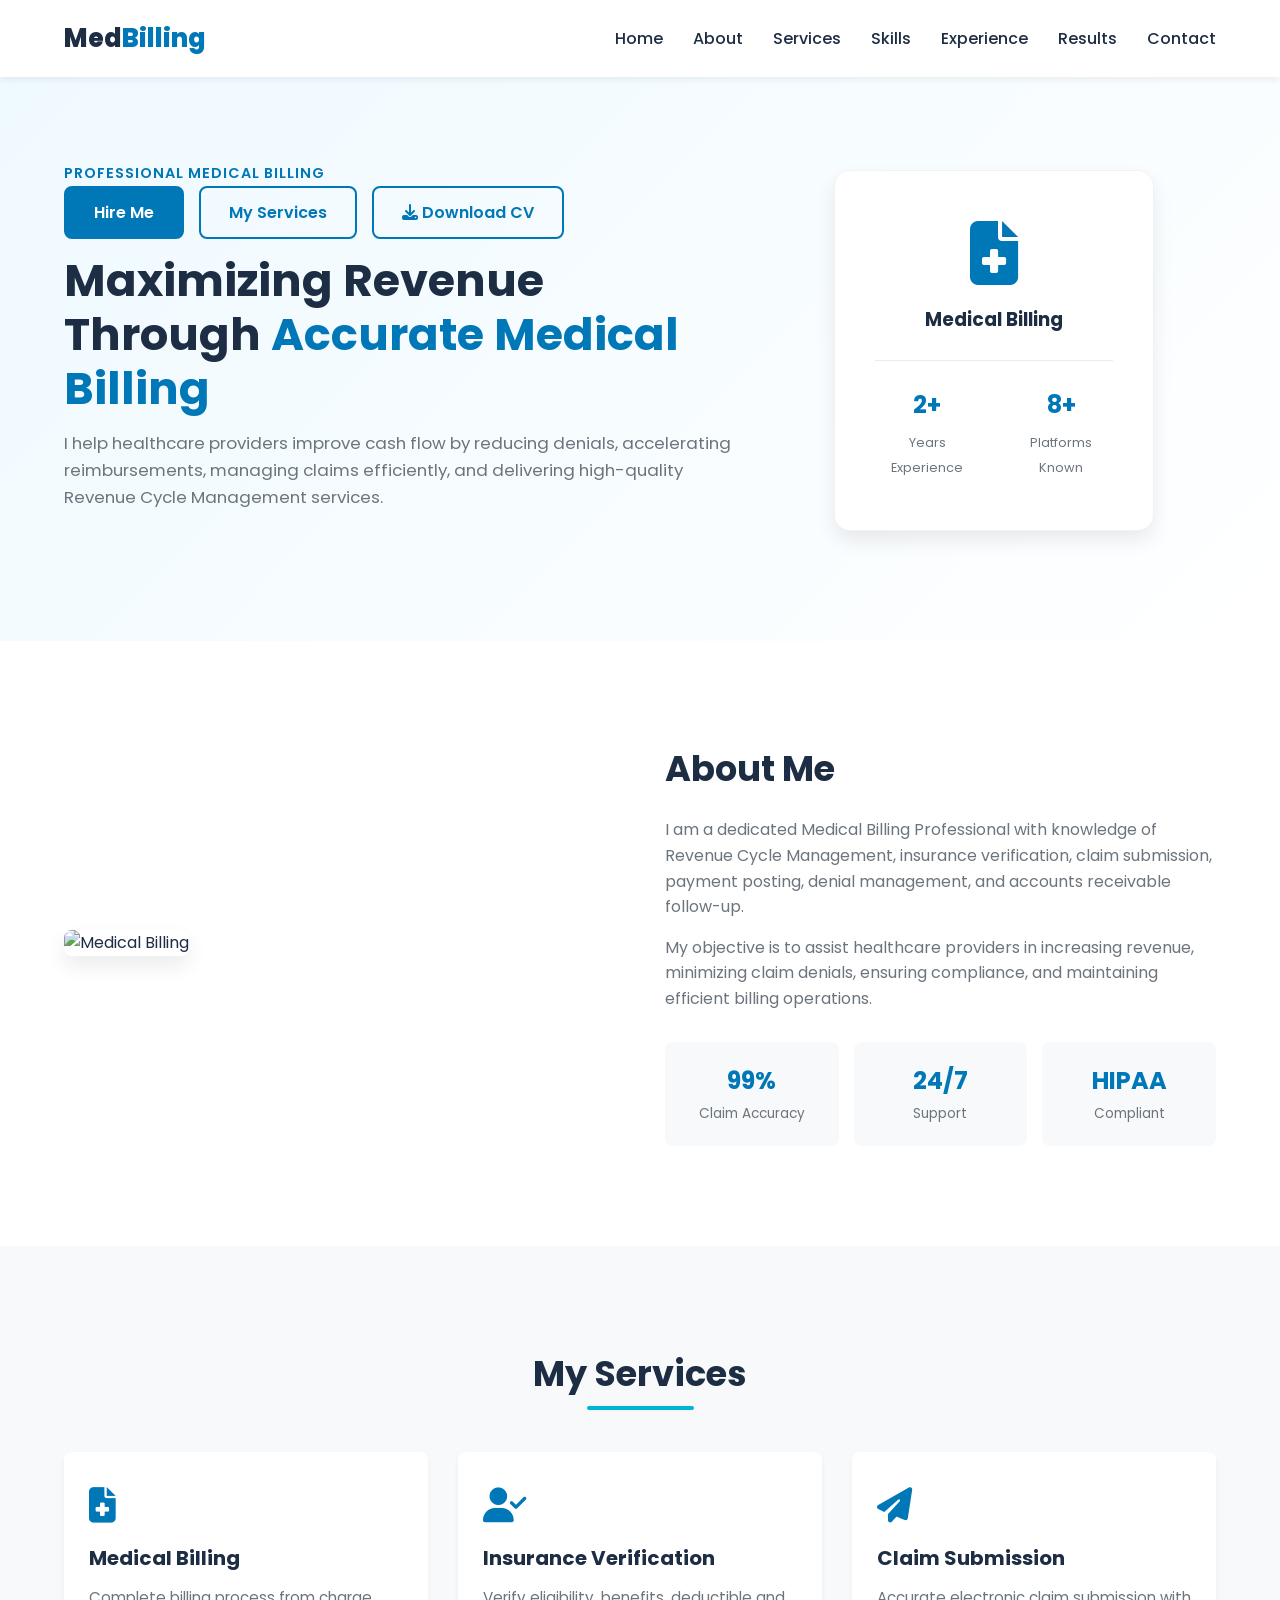
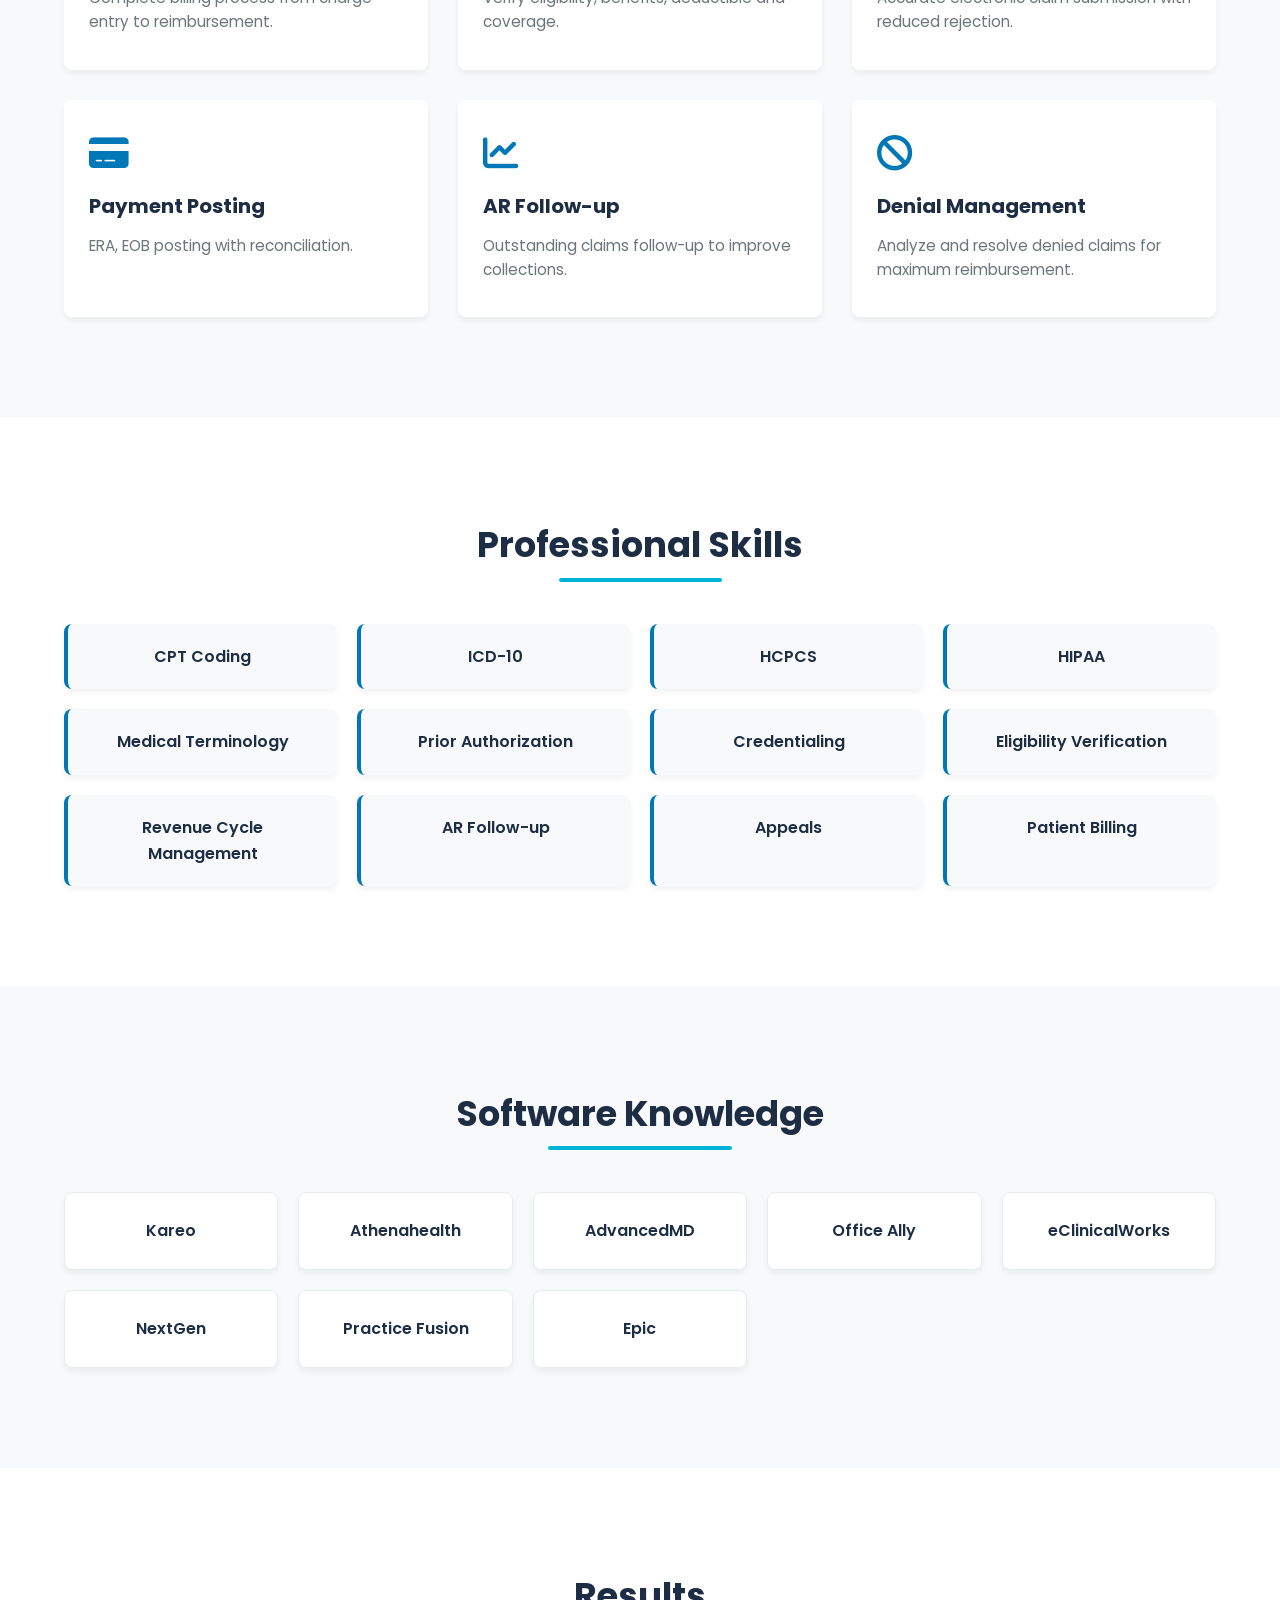
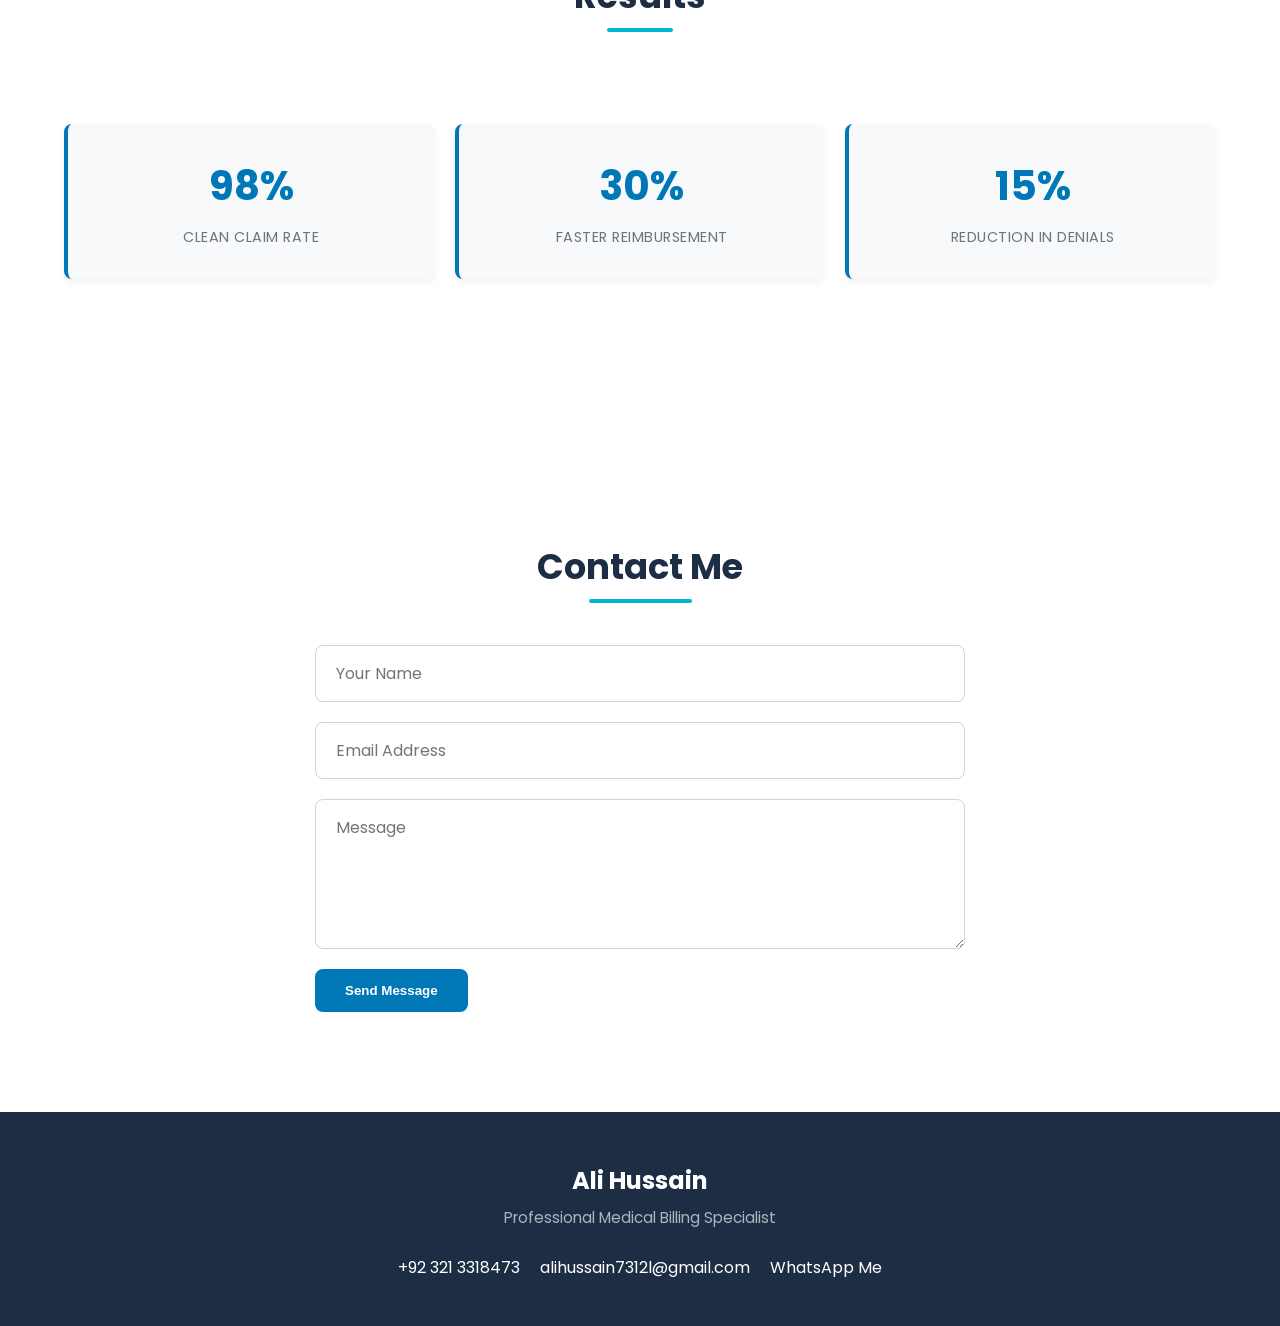
==== commit 6e3a6415: "Modify contact form to use Formspree Updated the contact form to use Formspree for submissions and a" ====
--- a/index.html
+++ b/index.html
@@ -567,12 +567,18 @@
 
             </div>
 
-            <form action="thanks.html" method="POST">
+       <form id="contactForm" action="https://formspree.io/f/xpqvojlg" method="POST">
     <input type="text" name="name" placeholder="Your Name" required>
     <input type="email" name="email" placeholder="Email Address" required>
     <textarea name="message" placeholder="Message" required></textarea>
     <button type="submit" class="btn" name="btn">Send Message</button>
 </form>
+
+<div id="successMessage" style="display:none; text-align:center; padding:40px 20px;">
+    <i class="fas fa-check-circle" style="font-size:3rem; color:#0077b6; margin-bottom:15px;"></i>
+    <h3 style="color:#1d2d44; margin-bottom:10px;">Message Sent Successfully!</h3>
+    <p style="color:#6c757d;">Thank you for reaching out. I'll get back to you within 24 hours.</p>
+</div>
 
         </div>
 
